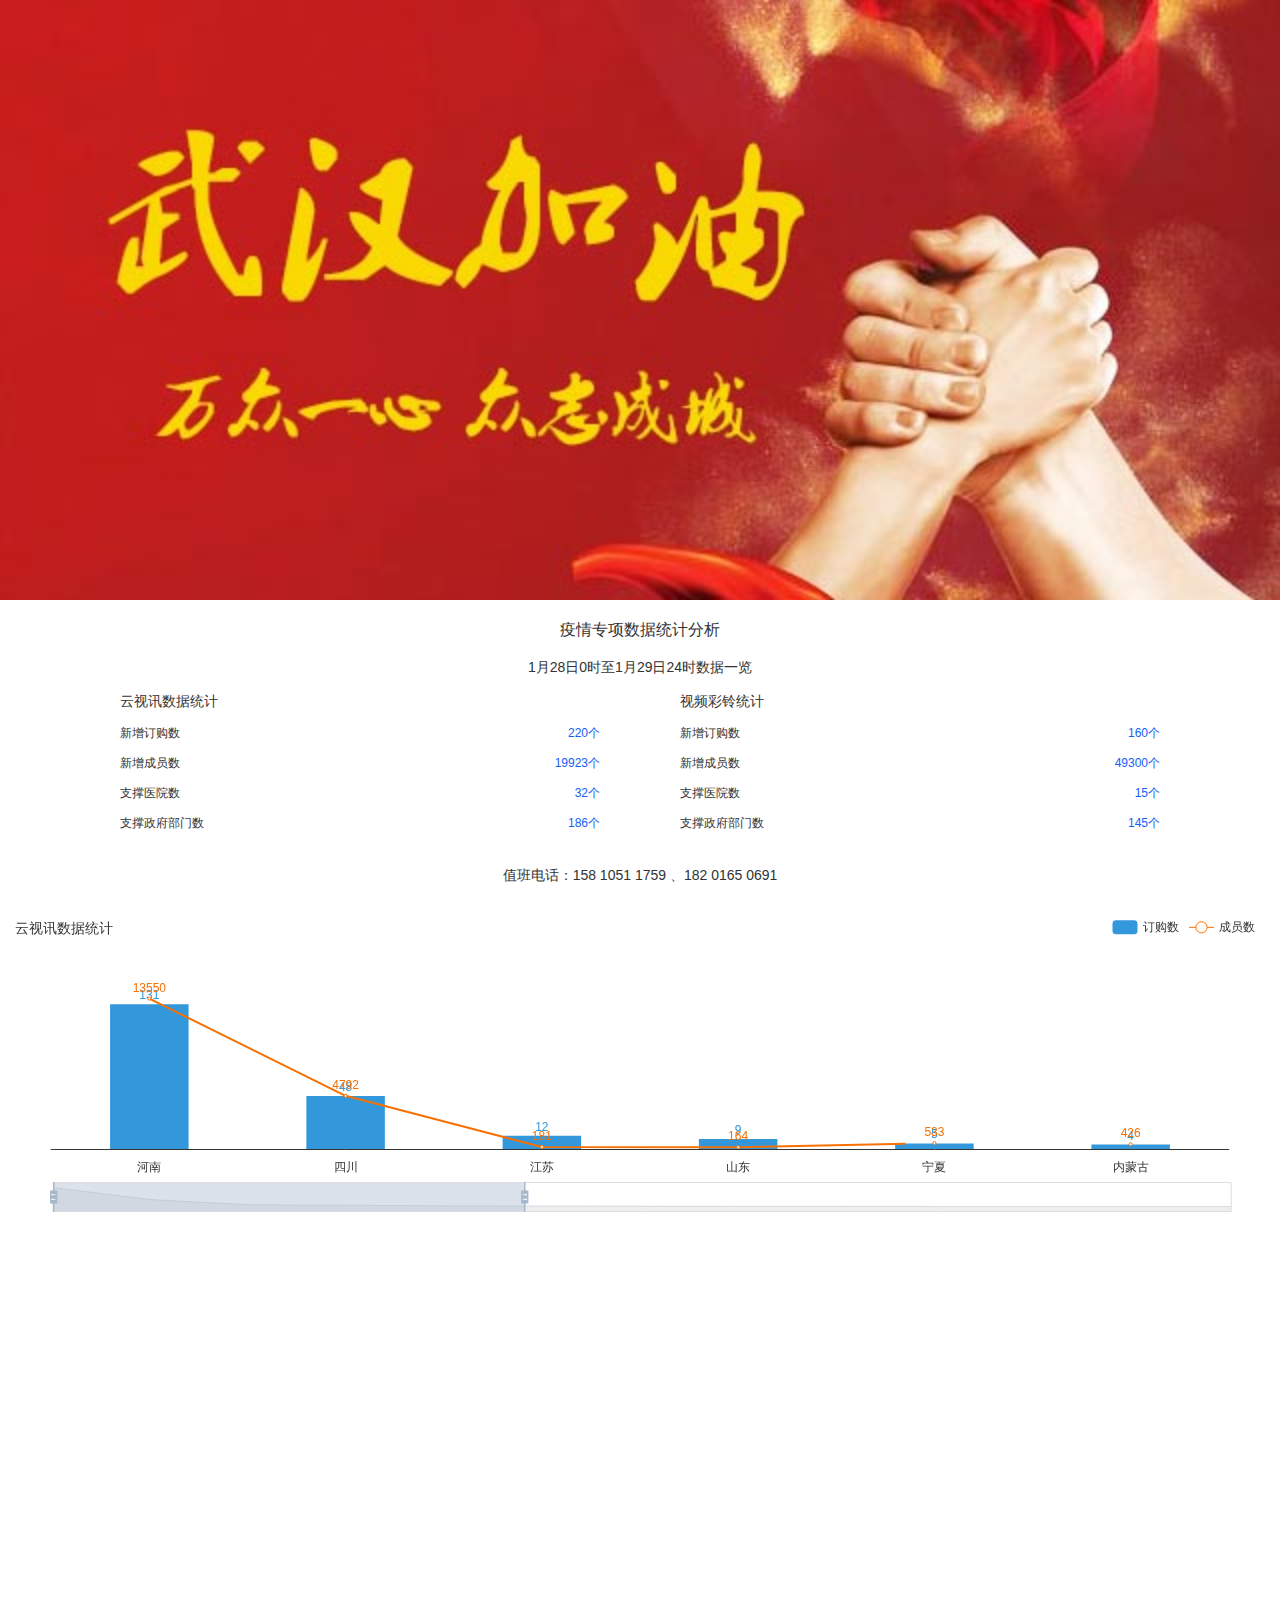
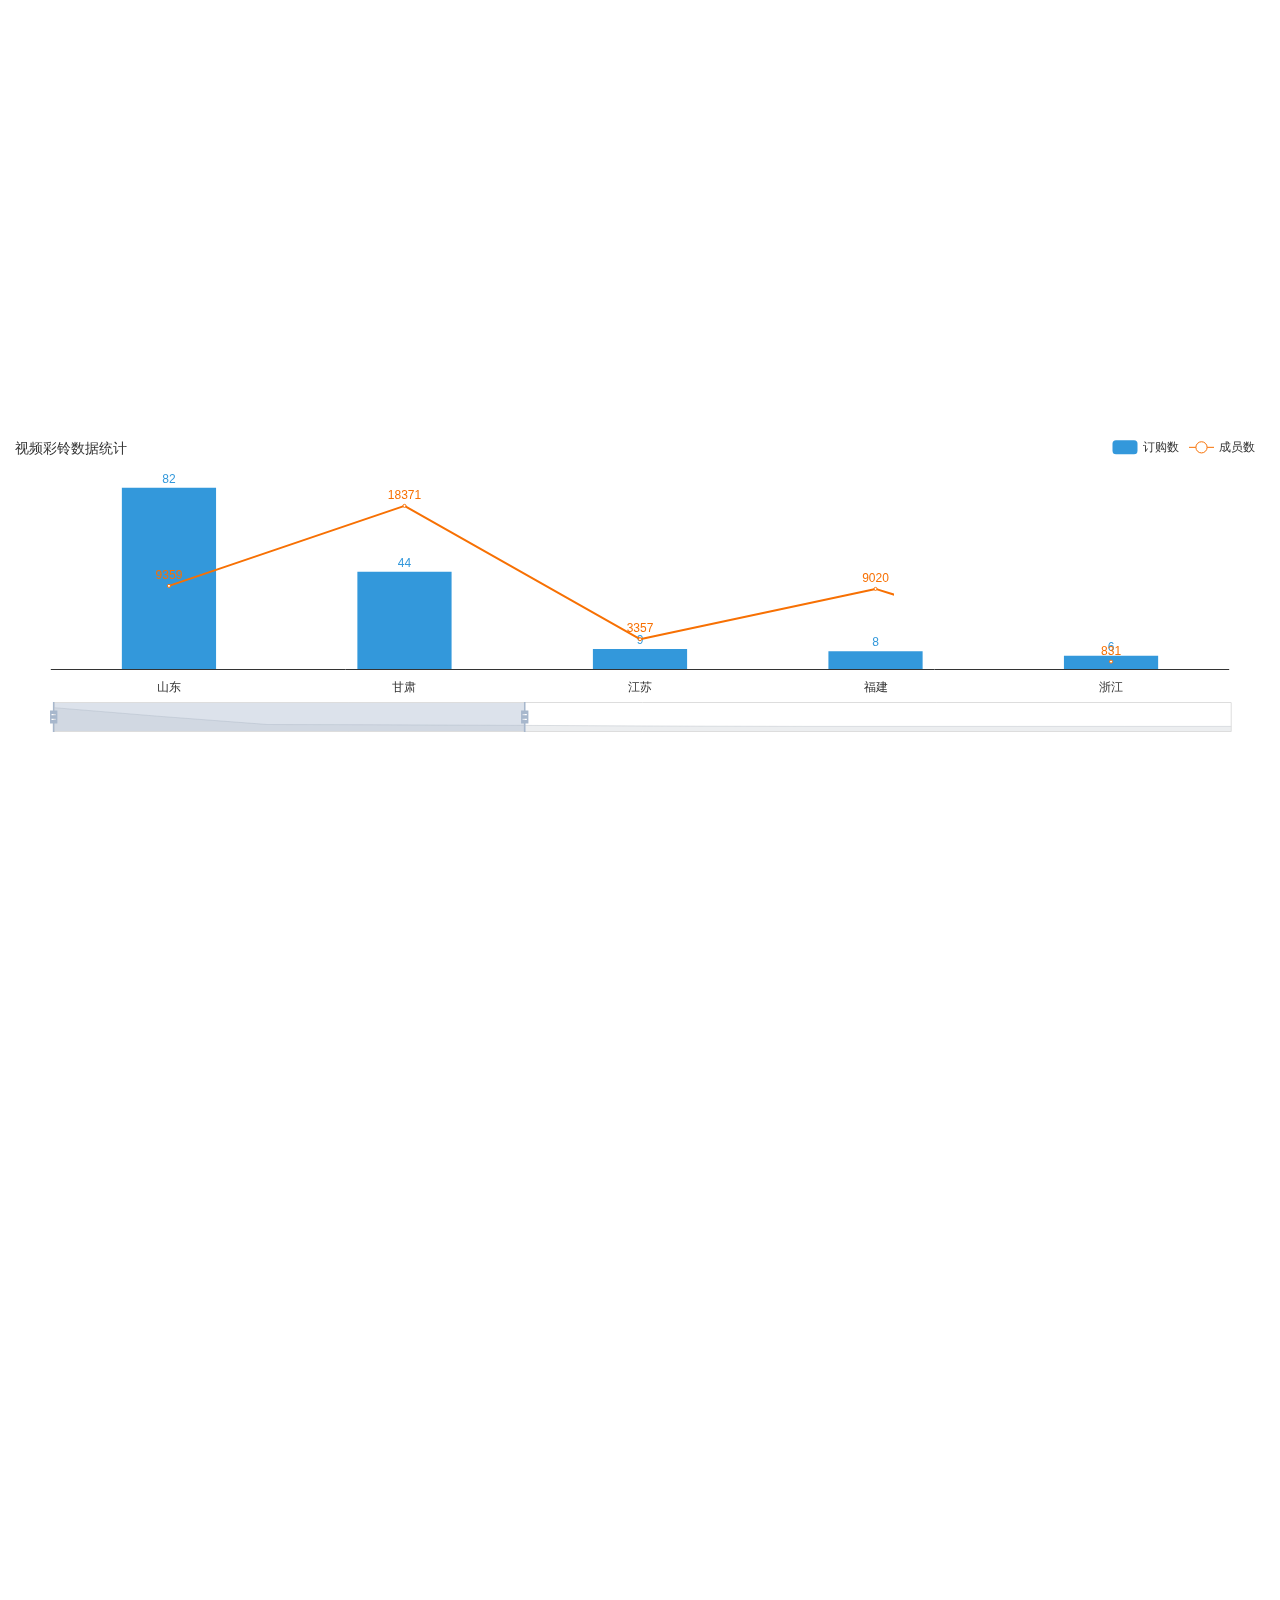
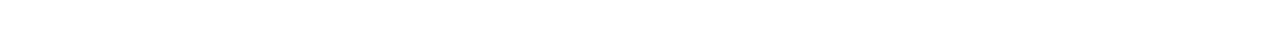
==== index.html @ cba4aa75 "first commit" ====
<!DOCTYPE html>
<html>
<head>
    <meta charset="utf-8">
    <title>疫情专项数据统计分析</title>
    <meta name="viewport" content="width=device-width, initial-scale=1,maximum-scale=1, user-scalable=no">
    <meta content="yes" name="apple-mobile-web-app-capable"/>
    <meta content="black" name="apple-mobile-web-app-status-bar-style"/>
    <meta name="apple-mobile-web-app-capable" content="yes">
    <meta name="apple-mobile-web-app-status-bar-style" content="black">
    <link rel="stylesheet" type="text/css" href="css/base.css"/>
    <link rel="stylesheet" type="text/css" href="css/earthEchars.css"/>
    <style>

        .banner {
            width: 100%;
            height: 15rem;
            background-image: url("img/banner.jpg");
            background-repeat: no-repeat;
            background-size: cover;
        }

        .title-wrap h1 {
            font-size: 16px;
            line-height: 40px;
            padding: 10px 0 0 0;
            font-weight: normal;
            text-align: center;
        }

        .title-wrap p {
            line-height: 34px;
            font-size: 14px;
            font-weight: normal;
            text-align: center;
        }

        .title-content {
            width: 100%;
            box-sizing: border-box;
            padding: 0 2rem 0;
        }

        .title-content dl {
            float: left;
            width: 50%;
            padding: 0 1rem;
            box-sizing: border-box;
        }

        .title-content dt {
            font-size: 14px;
            line-height: 34px;
        }

        .title-content dd {
            font-size: 12px;
            line-height: 30px;
        }

        .title-content dd span {
            float: right;
            color: #1660f6;
        }

        .title-content .phone {
            margin: 0.5rem 0;
            font-size: 14px;
        }


    </style>
</head>
<body>
<div class="banner"></div>
<div class="title-wrap clearflx">
    <h1>疫情专项数据统计分析</h1>
    <p>1月28日0时至1月29日24时数据一览</p>
    <div class="title-content clearflx">
        <div class="clearflx">
            <dl>
                <dt>云视讯数据统计</dt>
                <dd>新增订购数<span>220个</span></dd>
                <dd>新增成员数<span>19923个</span></dd>
                <dd>支撑医院数<span>32个</span></dd>
                <dd>支撑政府部门数<span>186个</span></dd>
            </dl>
            <dl>
                <dt>视频彩铃统计</dt>
                <dd>新增订购数<span>160个</span></dd>
                <dd>新增成员数<span>49300个</span></dd>
                <dd>支撑医院数<span>15个</span></dd>
                <dd>支撑政府部门数<span>145个</span></dd>
            </dl>
        </div>
        <p class="phone">值班电话：158 1051 1759 、182 0165 0691</p>
    </div>

</div>

<div id="yunShiXunBarAndLine" style="width: 100%;height:30rem;"></div>
<div style="margin: -2rem 0 0 0;">
    <div id="caiLingBarAndLine" style="width: 100%;height:30rem;"></div>
</div>



<div id="china" style="width: 100%;height: 350px;display: none;"></div>
<div id="bar" style="width: 100%;height: 350px;display: none;"></div>
</body>
<script src="js/lib/jquery-3.2.1.min.js"></script>
<script src="js/lib/echarts.min.js"></script>
<script src="js/lib/china.js"></script>
<script src="js/lib/vintage.js"></script>
<script>
    var yunShiXunProvince = ['河南','四川','江苏','山东','宁夏','内蒙古','新疆','重庆','陕西','北京','山西','安徽','福建' ];
    var yunShiXunOrderData=[131,48,12,9,5,4,3,2, 2,1,1,1,1];
    var yunShiXunMemberData=[13550,4792,181,164,533,426,5,5,6,78,0,1,245];
    console.log(yunShiXunProvince.length);
    console.log(yunShiXunOrderData.length);
    console.log(yunShiXunMemberData.length);
    console.log("-------------");
    yunShiXunBarAndLineChar('yunShiXunBarAndLine',yunShiXunProvince,yunShiXunOrderData,yunShiXunMemberData,0,200,0,20000);
    function yunShiXunBarAndLineChar(charId,province,dataBar,dataLine,barMin,barMax,lineMin,lineMax){
        var optionBarAndLine = {
            backgroundColor: '#FFFFFF',
            color: ['#3398DB', '#f77003'],
            title: {
                text: '云视讯数据统计',
                left: '10px',
                textStyle: {
                    color: '#333',
                    fontStyle: 'normal',
                    fontWeight: 'normal',
                    fontSize: 14
                }
            },
            tooltip: {
                trigger: 'axis',
                // axisPointer: {
                // 	type: 'cross',
                // 	crossStyle: {
                // 		color: '#999'
                // 	}
                // }
            },
            toolbox: {
                feature: {
                    dataView: {show: false, readOnly: false},
                    magicType: {show: false, type: ['line', 'bar']},
                    restore: {show: false},
                    saveAsImage: {show: false}
                }
            },
            grid: {
                left: '4%',
                right: '4%',
                top: '5%',
                bottom: '21%',
            },
            legend: {
                data: ['订购数', '成员数'],
                right: '20px',
                top: '0%',
            },
            dataZoom: [
                {
                    show: true,
                    realtime: true,
                    start: 0,
                    end: 40,
                    // maxSpan: 20,
                    zoomLock: true,  //  只能平移不能缩放
                    textStyle: {
                        lineHeight: 20,
                        fontSize: 12
                    },
                    bottom: '0',
                }, {
                    type: 'inside',
                    zoomOnMouseWheel:false,
                    moveOnMouseMove:false,
                    realtime: true,
                    start: 0,
                    end: 20,

                }
            ],
            xAxis: [
                {
                    type: 'category',
                    data: province,
                    axisLabel:{
                        show: true,
                        interval:0,
                        rotate:0,
                        textStyle: {
                            color: '#333'
                        }
                    },
                    axisPointer: {
                        type: 'none'
                    },
                    axisTick: {
                        show: false
                    }

                }
            ],
            yAxis: [
                {
                    show: false,
                    type: 'value',
                    name: '订购数',
                    min: barMin,
                    max:barMax,
                    interval: 50,
                    axisLabel: {
                        formatter: '{value} 个',
                        show: false
                    },
                    axisTick: {
                        show: false
                    },
                },
                {
                    show: false,
                    type: 'value',
                    name: '成员数',
                    min: lineMin,
                    max: lineMax,
                    interval: 5,
                    axisLabel: {
                        formatter: '{value} 个',
                        show: false
                    },
                    axisTick: {
                        show: false
                    },
                }
            ],

            series: [
                {

                    name: '订购数',
                    type: 'bar',
                    itemStyle: {
                        normal: {
                            label: {
                                show: true,
                                position: 'top',
                                textStyle: {
                                    color: '#3398DB'
                                }
                            }
                        },
                    },
                    barWidth: '40%',
                    data: dataBar
                },
                {
                    name: '成员数',
                    type: 'line',
                    yAxisIndex: 1,
                    itemStyle: {
                        normal: {
                            label: {
                                show: true,
                                position: 'top',
                                textStyle: {
                                    color: '#f77003'
                                }
                            }
                        },
                    },
                    data: dataLine
                }
            ]
        };
        var barAndLineChart = echarts.init(document.getElementById(charId));
        barAndLineChart.setOption(optionBarAndLine);
    }

    var caiLingProvince = ['山东','甘肃','江苏','福建','浙江','四川','安徽','湖北','内蒙古','江西','重庆','广西' ];
    var caiLingOrderData=[82,44,9,8,6,4,2,1,1,1,1,1];
    var caiLingMemberData=[9359,18371,3357,9020,831,652,1221,18,3,105,6364,0];
    console.log(caiLingProvince.length);
    console.log(caiLingOrderData.length);
    console.log(caiLingMemberData.length);
    console.log("-------------");
    caiLingBarAndLineChar('caiLingBarAndLine',caiLingProvince,caiLingOrderData,caiLingMemberData,0,100,0,25000);
    function caiLingBarAndLineChar(charId,province,dataBar,dataLine,barMin,barMax,lineMin,lineMax){
        var optionBarAndLine02 = {
            backgroundColor: '#FFFFFF',
            color: ['#3398DB', '#f77003'],
            title: {
                text: '视频彩铃数据统计',
                left: '10px',
                textStyle: {
                    color: '#333',
                    fontStyle: 'normal',
                    fontWeight: 'normal',
                    fontSize: 14
                }
            },
            tooltip: {
                trigger: 'axis',
                // axisPointer: {
                // 	type: 'cross',
                // 	crossStyle: {
                // 		color: '#999'
                // 	}
                // }
            },
            toolbox: {
                feature: {
                    dataView: {show: false, readOnly: false},
                    magicType: {show: false, type: ['line', 'bar']},
                    restore: {show: false},
                    saveAsImage: {show: false}
                }
            },
            grid: {
                left: '4%',
                right: '4%',
                top: '5%',
                bottom: '21%',
            },
            legend: {
                data: ['订购数', '成员数'],
                right: '20px',
                top: '0%',
            },
            dataZoom: [
                {
                    show: true,
                    realtime: true,
                    start: 0,
                    end: 40,
                    // maxSpan: 20,
                    zoomLock: true,  //  只能平移不能缩放
                    textStyle: {
                        lineHeight: 20,
                        fontSize: 12
                    },
                    bottom: '0',
                }, {
                    type: 'inside',
                    zoomOnMouseWheel:false,
                    moveOnMouseMove:false,
                    realtime: true,
                    start: 0,
                    end: 20,

                }
            ],
            xAxis: [
                {
                    type: 'category',
                    data: province,
                    axisLabel:{
                        show: true,
                        interval:0,
                        rotate:0,
                        textStyle: {
                            color: '#333'
                        }
                    },
                    axisPointer: {
                        type: 'none'
                    },
                    axisTick: {
                        show: false
                    }

                }
            ],
            yAxis: [
                {
                    show: false,
                    type: 'value',
                    name: '订购数',
                    min: barMin,
                    max:barMax,
                    interval: 50,
                    axisLabel: {
                        formatter: '{value} 个',
                        show: false
                    },
                    axisTick: {
                        show: false
                    },
                },
                {
                    show: false,
                    type: 'value',
                    name: '成员数',
                    min: lineMin,
                    max: lineMax,
                    interval: 5,
                    axisLabel: {
                        formatter: '{value} 个',
                        show: false
                    },
                    axisTick: {
                        show: false
                    },
                }
            ],

            series: [
                {

                    name: '订购数',
                    type: 'bar',
                    itemStyle: {
                        normal: {
                            label: {
                                show: true,
                                position: 'top',
                                textStyle: {
                                    color: '#3398DB'
                                }
                            }
                        },
                    },
                    barWidth: '40%',
                    data: dataBar
                },
                {
                    name: '成员数',
                    type: 'line',
                    yAxisIndex: 1,
                    itemStyle: {
                        normal: {
                            label: {
                                show: true,
                                position: 'top',
                                textStyle: {
                                    color: '#f77003'
                                }
                            }
                        },
                    },
                    data: dataLine
                }
            ]
        };
        var barAndLineChart = echarts.init(document.getElementById(charId));
        barAndLineChart.setOption(optionBarAndLine02);
    }


</script>
<script>
    function randomData() {
        return Math.round(Math.random() * 500);
    }

    var mydata = [
        {name: '北京', value: randomData()}, {name: '天津', value: randomData()},
        {name: '上海', value: randomData()}, {name: '重庆', value: randomData()},
        {name: '河北', value: randomData()}, {name: '河南', value: randomData()},
        {name: '云南', value: randomData()}, {name: '辽宁', value: randomData()},
        {name: '黑龙江', value: randomData()}, {name: '湖南', value: randomData()},
        {name: '安徽', value: randomData()}, {name: '山东', value: randomData()},
        {name: '新疆', value: randomData()}, {name: '江苏', value: randomData()},
        {name: '浙江', value: randomData()}, {name: '江西', value: randomData()},
        {name: '湖北', value: randomData()}, {name: '广西', value: randomData()},
        {name: '甘肃', value: randomData()}, {name: '山西', value: randomData()},
        {name: '内蒙古', value: randomData()}, {name: '陕西', value: randomData()},
        {name: '吉林', value: randomData()}, {name: '福建', value: randomData()},
        {name: '贵州', value: randomData()}, {name: '广东', value: randomData()},
        {name: '青海', value: randomData()}, {name: '西藏', value: randomData()},
        {name: '四川', value: randomData()}, {name: '宁夏', value: randomData()},
        {name: '海南', value: randomData()}, {name: '台湾', value: randomData()},
        {name: '香港', value: randomData()}, {name: '澳门', value: randomData()}
    ];

    var optionMap = {
        backgroundColor: '#FFFFFF',
        title: {
            text: '全国地图大数据',
            subtext: '',
            x: 'center'
        },
        tooltip: {
            trigger: 'item'
        },

        //左侧小导航图标
        visualMap: {
            show: true,
            x: 'left',
            y: 'center',
            splitList: [
                {start: 500, end: 600}, {start: 400, end: 500},
                {start: 300, end: 400}, {start: 200, end: 300},
                {start: 100, end: 200}, {start: 0, end: 100},
            ],
            color: ['#5475f5', '#9feaa5', '#85daef', '#74e2ca', '#e6ac53', '#9fb5ea']
        },

        //配置属性
        series: [{
            name: '数据',
            type: 'map',
            mapType: 'china',
            roam: true,
            label: {
                normal: {
                    show: true  //省份名称
                },
                emphasis: {
                    show: false
                }
            },
            data: mydata  //数据
        }]
    };
    var chart = echarts.init(document.getElementById('china'));
    chart.setOption(optionMap);


    var optionBar = {
        color: ['#3398DB'],
        tooltip: {
            trigger: 'axis',
            axisPointer: {            // 坐标轴指示器，坐标轴触发有效
                type: 'shadow'        // 默认为直线，可选为：'line' | 'shadow'
            }
        },
        grid: {
            left: '3%',
            right: '4%',
            bottom: '3%',
            containLabel: true
        },
        xAxis: [
            {
                type: 'category',
                data: ['Mon', 'Tue', 'Wed', 'Thu', 'Fri', 'Sat', 'Sun'],
                axisTick: {
                    alignWithLabel: true
                }
            }
        ],
        yAxis: [
            {
                type: 'value'
            }
        ],
        series: [
            {
                name: '直接访问',
                type: 'bar',
                barWidth: '60%',
                data: [10, 52, 200, 334, 390, 330, 220]
            }
        ]
    };
    var barChart = echarts.init(document.getElementById('bar'));
    barChart.setOption(optionBar);
</script>



<script>
    (function (doc, win) {
        var docEl = doc.documentElement,
            resizeEvt = 'orientationchange' in window ? 'orientationchange' : 'resize',
            recalc = function () {
                var clientWidth = docEl.clientWidth;
                if (!clientWidth) return;
                docEl.style.fontSize = 10 * (clientWidth / 320) + 'px';
            };

        if (!doc.addEventListener) return;
        win.addEventListener(resizeEvt, recalc, false);
        doc.addEventListener('DOMContentLoaded', recalc, false);
        recalc();
    })(document, window);
</script>
</html>
---- css/base.css ----
@charset "gb2312";
/*
 * 
 */
html,body,div,span,applet,object,iframe,h1,h2,h3,h4,h5,h6,p,blockquote,pre,a,abbr,acronym,address,big,cite,code,del,
dfn,em,img,ins,kbd,q,s,samp,small,strike,strong,sub,sup,tt,var,b,u,i,center,dl,dt,dd,ol,ul,li,fieldset,form,label,
legend,table,caption,tbody,tfoot,thead,tr,th,td,article,aside,canvas,details,embed,figure,figcaption,footer,header,
hgroup,menu,nav,output,ruby,section,summary,time,mark,audio,video,input { margin: 0; padding: 0; }
html{ font-size: 62.5%;}
body {  min-width: 320px; min-height: 0 !important; margin:0 auto; font: 1.3rem/150% 'Microsoft YaHei',Helvetica,Tahoma,sans-serif; color: #333; }
ol,ul,li { list-style: none outside none;}
h1,h2,h3,h4,h5,h6{ font-size: 1.8rem; font-weight: normal;}
img { display: block; border: 0 none; max-width: 100%; }
input,select { font: 14px/150% 'Microsoft YaHei',Helvetica,Tahoma,sans-serif; }
a { text-decoration: none; color: #333;}
input,textarea { outline: 0; resize: none;}
.viewport { min-width: 320px; margin: 0 auto;} 
.w { width: 100%; margin: 0 auto; overflow: hidden;}
.fl { float: left;}
.fr { float: right;}
.clear { clear: both; line-height: 0; height: 0; font-size: 0;}
*{ padding: 0; margin: 0;-webkit-tap-highlight-color:rgba(0,0,0,0);-webkit-tap-highlight-color:rgba(0,0,0,0)}
.clearflx:after{ content: ""; display: block; height: 0; clear: both; visibility: hidden; }
---- css/earthEchars.css ----

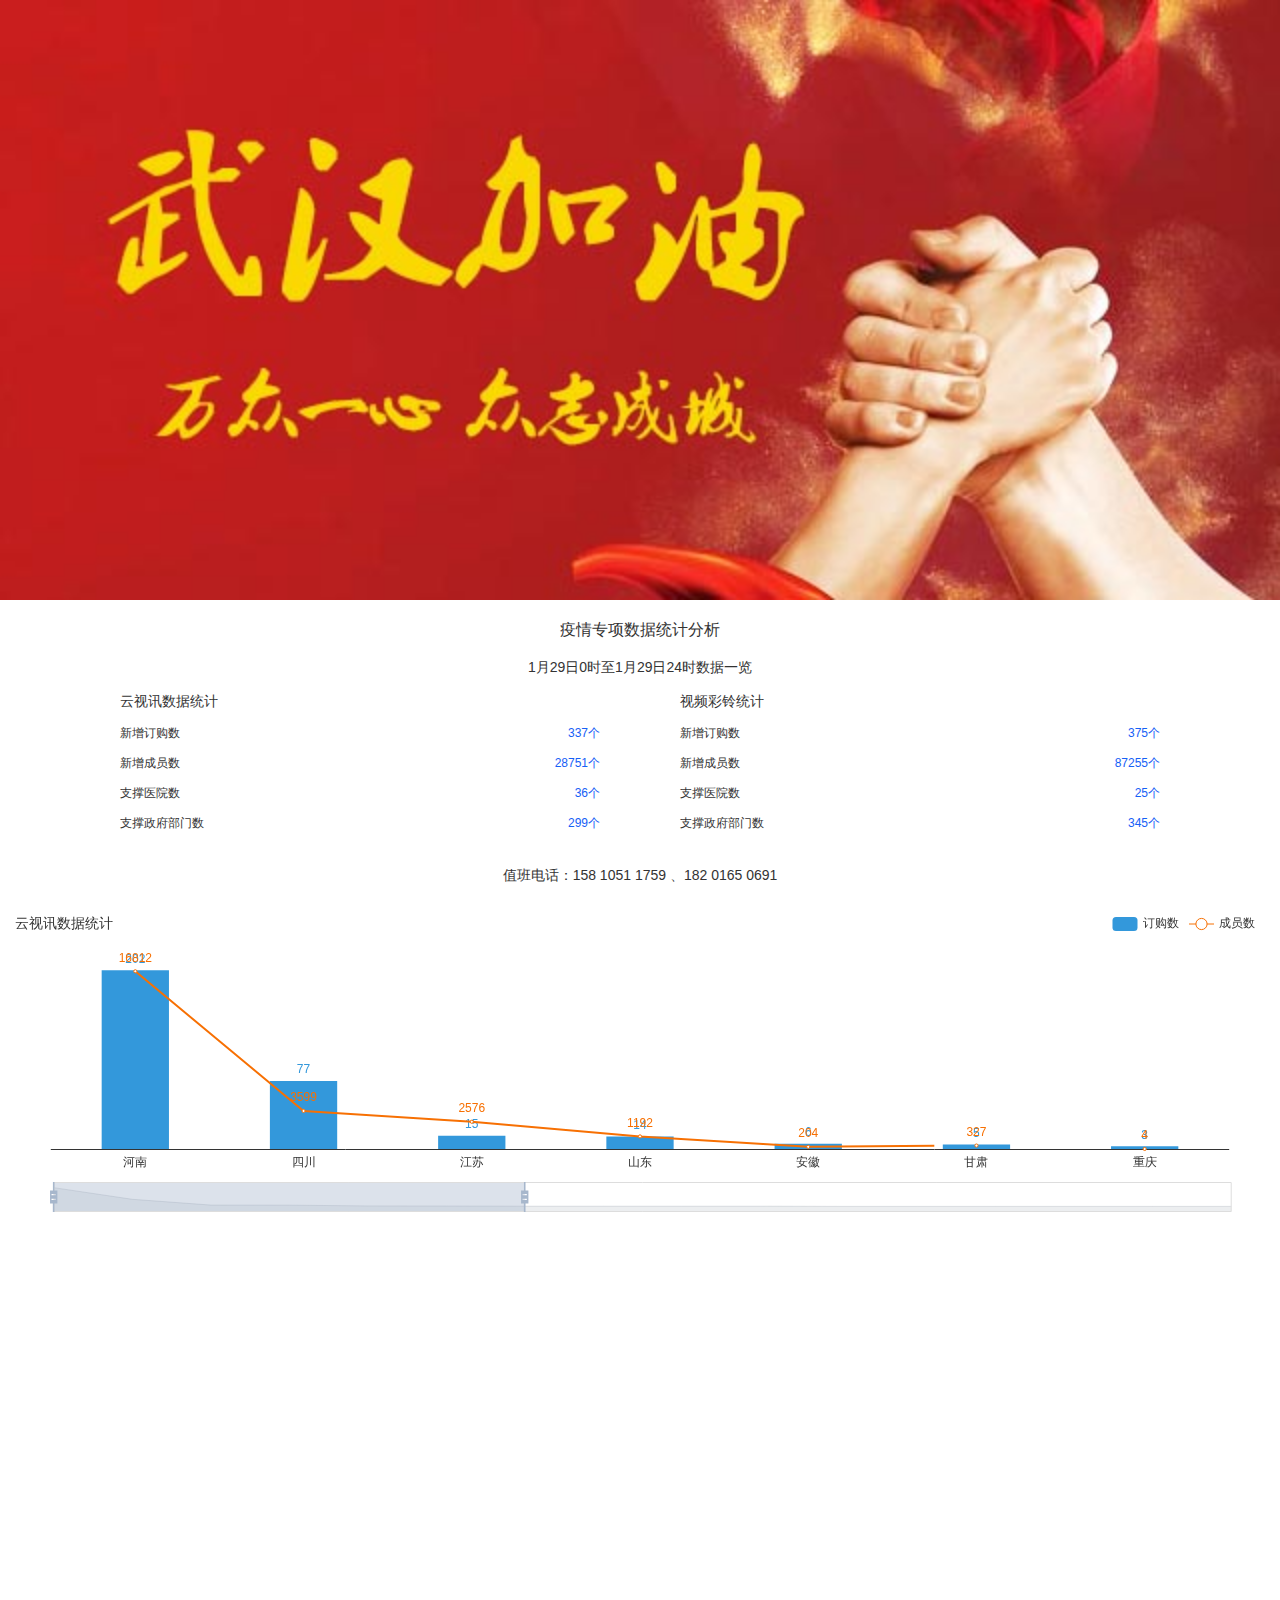
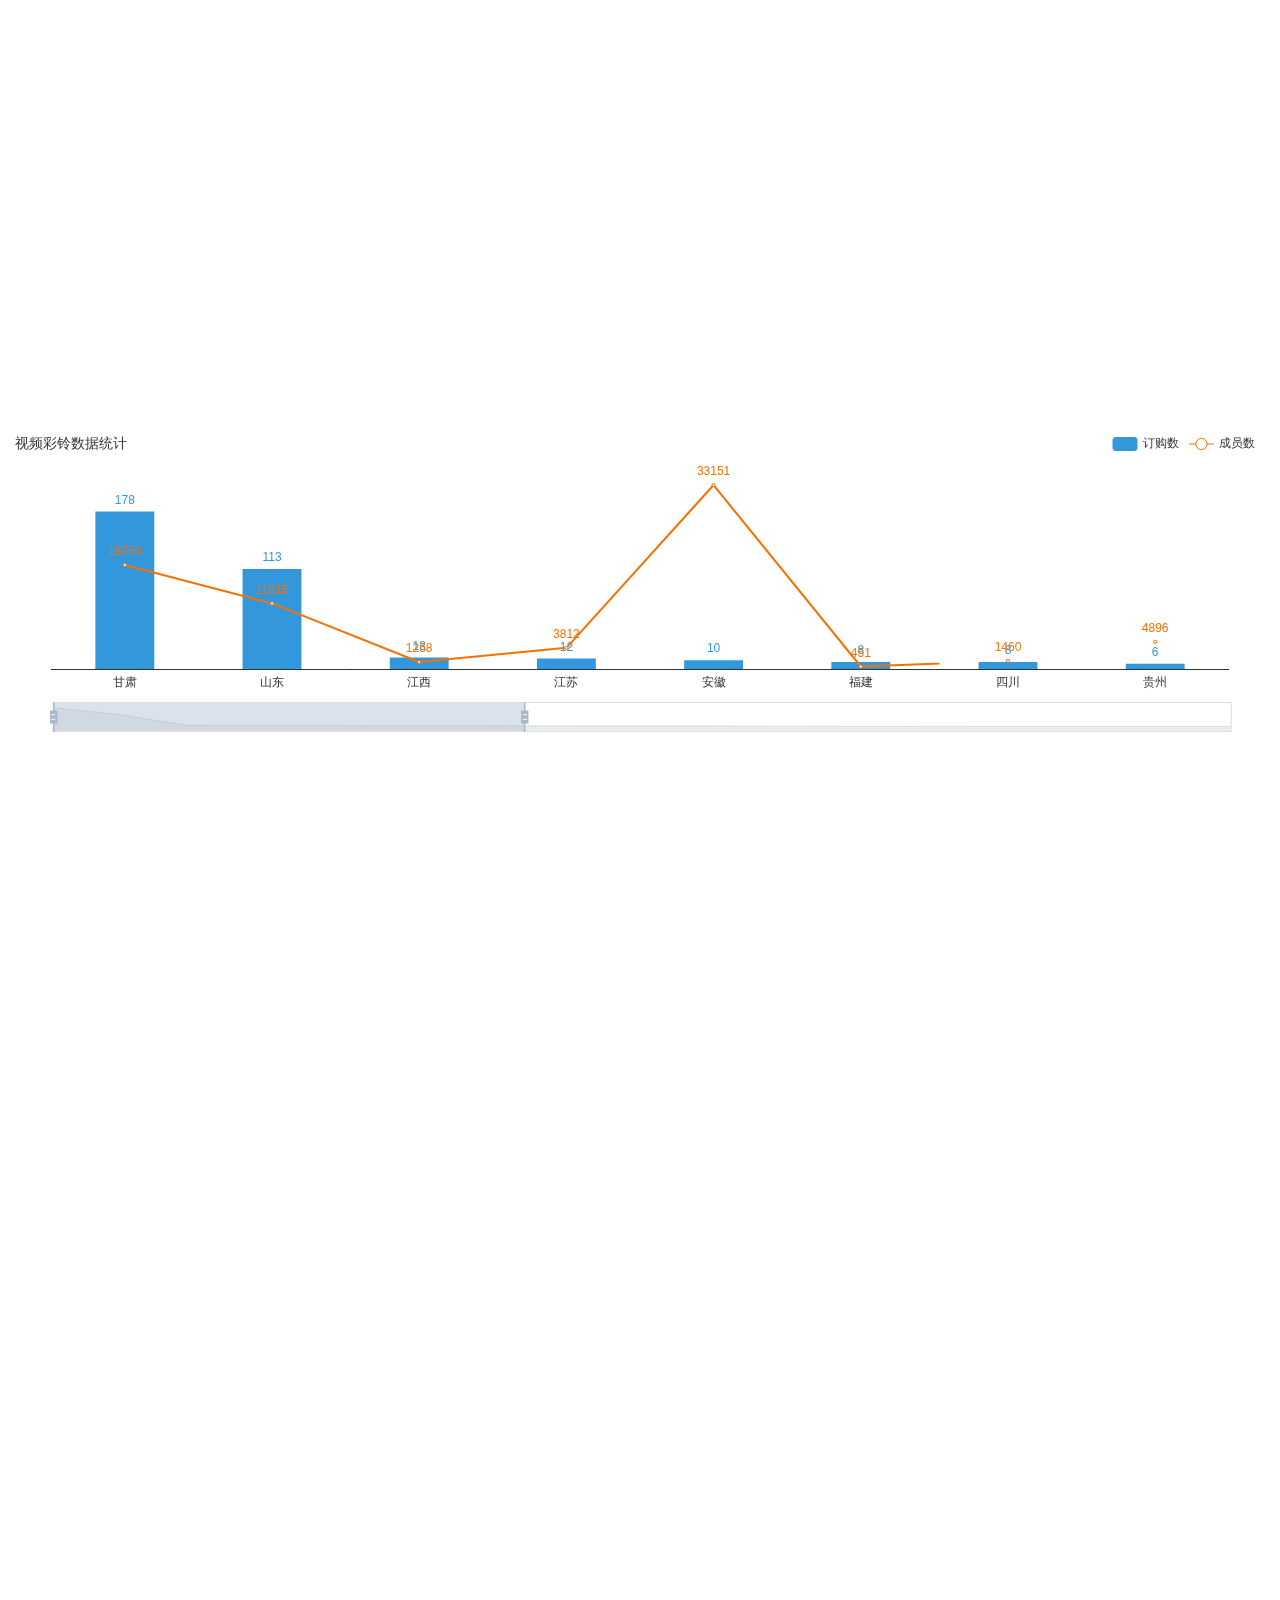
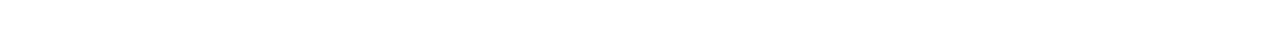
==== commit 98a38fb0: "新增地图功能" ====
--- a/index.html
+++ b/index.html
@@ -75,27 +75,26 @@
 <div class="banner"></div>
 <div class="title-wrap clearflx">
     <h1>疫情专项数据统计分析</h1>
-    <p>1月28日0时至1月29日24时数据一览</p>
+    <p>1月29日0时至1月29日24时数据一览</p>
     <div class="title-content clearflx">
         <div class="clearflx">
             <dl>
                 <dt>云视讯数据统计</dt>
-                <dd>新增订购数<span>220个</span></dd>
-                <dd>新增成员数<span>19923个</span></dd>
-                <dd>支撑医院数<span>32个</span></dd>
-                <dd>支撑政府部门数<span>186个</span></dd>
+                <dd>新增订购数<span>337个</span></dd>
+                <dd>新增成员数<span>28751个</span></dd>
+                <dd>支撑医院数<span>36个</span></dd>
+                <dd>支撑政府部门数<span>299个</span></dd>
             </dl>
             <dl>
                 <dt>视频彩铃统计</dt>
-                <dd>新增订购数<span>160个</span></dd>
-                <dd>新增成员数<span>49300个</span></dd>
-                <dd>支撑医院数<span>15个</span></dd>
-                <dd>支撑政府部门数<span>145个</span></dd>
+                <dd>新增订购数<span>375个</span></dd>
+                <dd>新增成员数<span>87255个</span></dd>
+                <dd>支撑医院数<span>25个</span></dd>
+                <dd>支撑政府部门数<span>345个</span></dd>
             </dl>
         </div>
         <p class="phone">值班电话：158 1051 1759 、182 0165 0691</p>
     </div>
-
 </div>
 
 <div id="yunShiXunBarAndLine" style="width: 100%;height:30rem;"></div>
@@ -113,14 +112,16 @@
 <script src="js/lib/china.js"></script>
 <script src="js/lib/vintage.js"></script>
 <script>
-    var yunShiXunProvince = ['河南','四川','江苏','山东','宁夏','内蒙古','新疆','重庆','陕西','北京','山西','安徽','福建' ];
-    var yunShiXunOrderData=[131,48,12,9,5,4,3,2, 2,1,1,1,1];
-    var yunShiXunMemberData=[13550,4792,181,164,533,426,5,5,6,78,0,1,245];
+
+
+    var yunShiXunProvince = ['河南','四川','江苏','山东','安徽','甘肃','重庆','福建','河北','内蒙古','云南','山西','江西','湖北','广西','吉林'];
+    var yunShiXunOrderData=[202,77,15,14,6,5,3,3,3,3,1,1,1,1,1,1];
+    var yunShiXunMemberData=[16812,3599,2576,1192,204,327,4,0,0,787,12,2,47,209,2980,0];
     console.log(yunShiXunProvince.length);
     console.log(yunShiXunOrderData.length);
     console.log(yunShiXunMemberData.length);
     console.log("-------------");
-    yunShiXunBarAndLineChar('yunShiXunBarAndLine',yunShiXunProvince,yunShiXunOrderData,yunShiXunMemberData,0,200,0,20000);
+    yunShiXunBarAndLineChar('yunShiXunBarAndLine',yunShiXunProvince,yunShiXunOrderData,yunShiXunMemberData,0,250,0,21000);
     function yunShiXunBarAndLineChar(charId,province,dataBar,dataLine,barMin,barMax,lineMin,lineMax){
         var optionBarAndLine = {
             backgroundColor: '#FFFFFF',
@@ -282,14 +283,16 @@
         barAndLineChart.setOption(optionBarAndLine);
     }
 
-    var caiLingProvince = ['山东','甘肃','江苏','福建','浙江','四川','安徽','湖北','内蒙古','江西','重庆','广西' ];
-    var caiLingOrderData=[82,44,9,8,6,4,2,1,1,1,1,1];
-    var caiLingMemberData=[9359,18371,3357,9020,831,652,1221,18,3,105,6364,0];
+
+    var caiLingProvince = ['甘肃','山东','江西','江苏','安徽','福建','四川','贵州','内蒙古','广东','浙江','陕西','广西' ,'河北' ,'北京' ,'天津' ,'黑龙江' ,'湖南' ,'湖北' ];
+    var caiLingOrderData=[178,113,13,12,10,8,8,6,5,5,5,3,2,2,1,1,1,1,1];
+    var caiLingMemberData=[18750,11815,1258,3812,33151,451,1460,4896,4318,1281,5488,15,19,7,20,167,26,317,4];
+
     console.log(caiLingProvince.length);
     console.log(caiLingOrderData.length);
     console.log(caiLingMemberData.length);
     console.log("-------------");
-    caiLingBarAndLineChar('caiLingBarAndLine',caiLingProvince,caiLingOrderData,caiLingMemberData,0,100,0,25000);
+    caiLingBarAndLineChar('caiLingBarAndLine',caiLingProvince,caiLingOrderData,caiLingMemberData,0,250,0,40000);
     function caiLingBarAndLineChar(charId,province,dataBar,dataLine,barMin,barMax,lineMin,lineMax){
         var optionBarAndLine02 = {
             backgroundColor: '#FFFFFF',
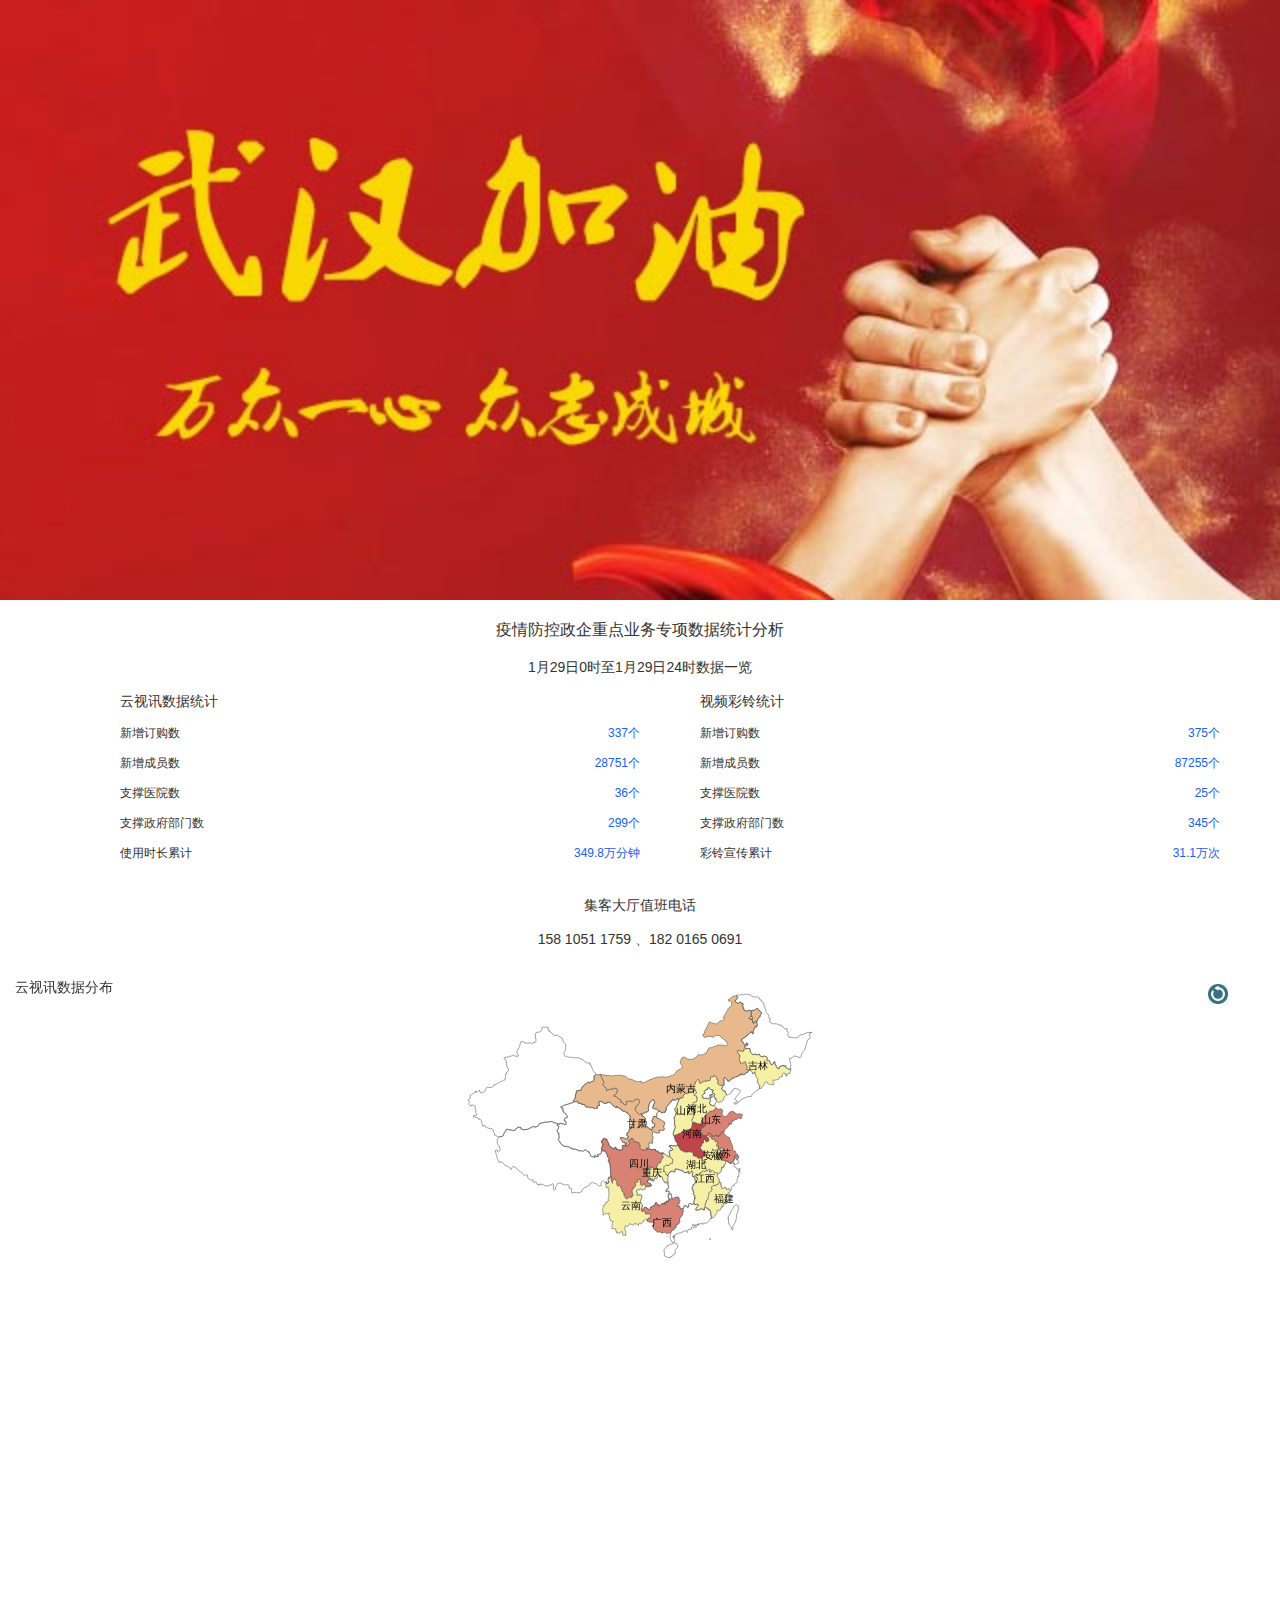
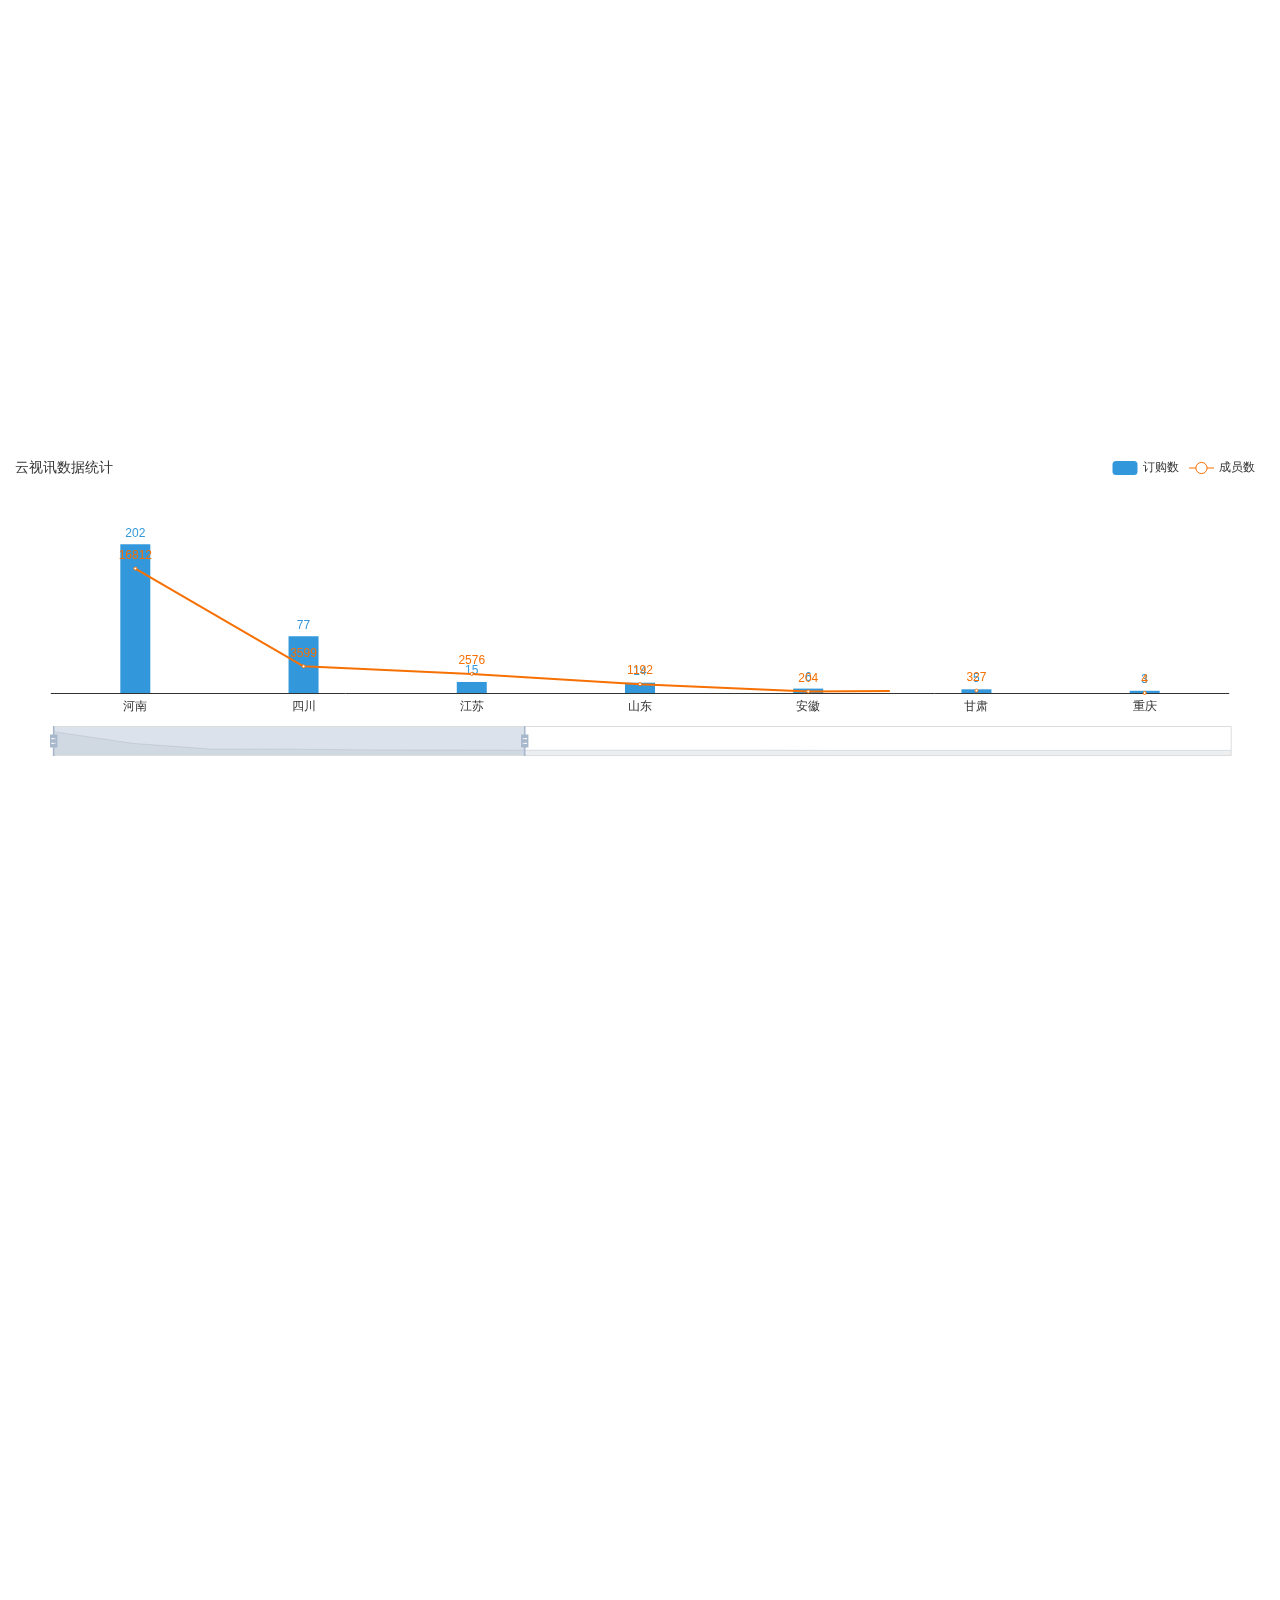
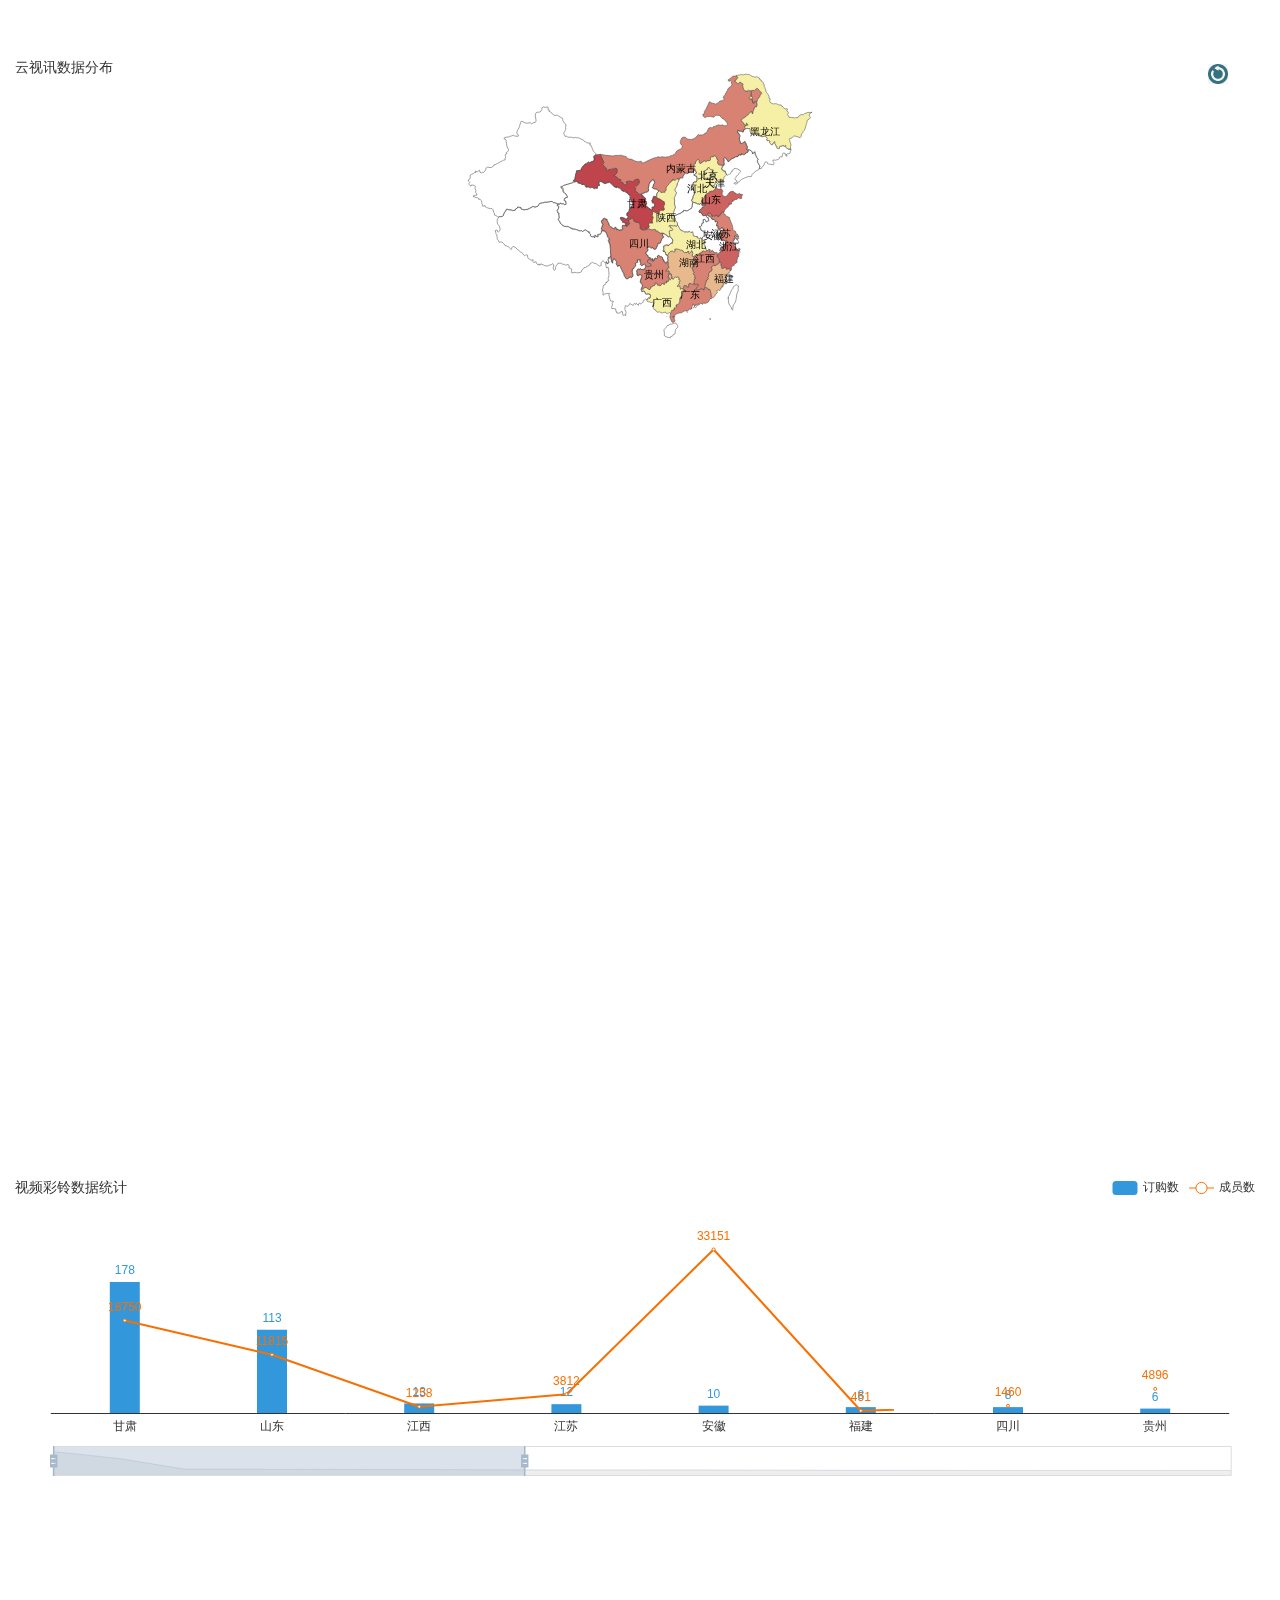
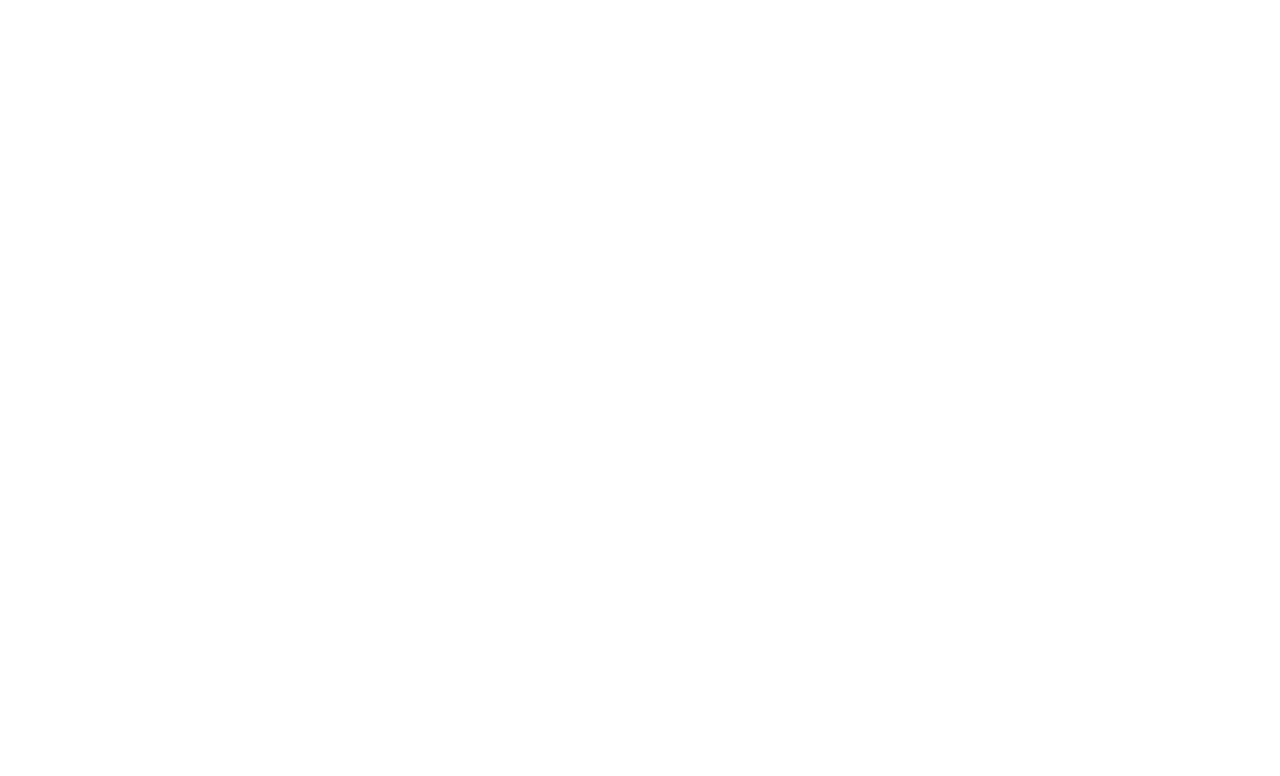
==== commit 66a4953a: "修改title" ====
--- a/index.html
+++ b/index.html
@@ -38,13 +38,13 @@
         .title-content {
             width: 100%;
             box-sizing: border-box;
-            padding: 0 2rem 0;
+            padding: 0 1.5rem 0;
         }
 
         .title-content dl {
             float: left;
             width: 50%;
-            padding: 0 1rem;
+            padding: 0 0 0 1.5rem;
             box-sizing: border-box;
         }
 
@@ -67,14 +67,26 @@
             margin: 0.5rem 0;
             font-size: 14px;
         }
-
+         i.reset{
+             display: block;
+             float: right;
+             width: 20px;
+             height: 20px;
+             background-image: url("img/reset.jpg");
+             background-repeat: no-repeat;
+             background-size: cover;
+             position: absolute;
+             right: 1.3rem;
+             top: 0.2rem;
+             z-index: 99999;
+         }
 
     </style>
 </head>
 <body>
 <div class="banner"></div>
 <div class="title-wrap clearflx">
-    <h1>疫情专项数据统计分析</h1>
+    <h1>疫情防控政企重点业务专项数据统计分析</h1>
     <p>1月29日0时至1月29日24时数据一览</p>
     <div class="title-content clearflx">
         <div class="clearflx">
@@ -84,6 +96,9 @@
                 <dd>新增成员数<span>28751个</span></dd>
                 <dd>支撑医院数<span>36个</span></dd>
                 <dd>支撑政府部门数<span>299个</span></dd>
+                <dd>使用时长累计<span>349.8万分钟</span></dd>
+<!--                <dd>日订单成功率<span>0</span></dd>-->
+<!--                <dd>除正常校验报错外的订单成功率<span>0</span></dd>-->
             </dl>
             <dl>
                 <dt>视频彩铃统计</dt>
@@ -91,29 +106,148 @@
                 <dd>新增成员数<span>87255个</span></dd>
                 <dd>支撑医院数<span>25个</span></dd>
                 <dd>支撑政府部门数<span>345个</span></dd>
+                <dd>彩铃宣传累计<span>31.1万次</span></dd>
+<!--                <dd>日订单成功率<span>0</span></dd>-->
+<!--                <dd>除正常校验报错外的订单成功率<span>0</span></dd>-->
             </dl>
         </div>
-        <p class="phone">值班电话：158 1051 1759 、182 0165 0691</p>
+        <p class="phone">集客大厅值班电话<span style="display: block">158 1051 1759 、182 0165 0691</span></p>
     </div>
 </div>
-
-<div id="yunShiXunBarAndLine" style="width: 100%;height:30rem;"></div>
+<div style="position: relative;z-index: 1">
+    <i class="reset" id="yunShiXunReset"></i>
+    <div id="yunShiXunChina" style="width: 100%;height: 30rem;"></div>
+</div>
+<div style="margin: -3rem 0 0 0;">
+  <div id="yunShiXunBarAndLine" style="width: 100%;height:30rem;"></div>
+</div>
+<div style="position: relative;z-index: 1">
+    <i class="reset" id="caiLingReset"></i>
+    <div id="caiLingChina" style="width: 100%;height: 30rem;"></div>
+</div>
 <div style="margin: -2rem 0 0 0;">
     <div id="caiLingBarAndLine" style="width: 100%;height:30rem;"></div>
 </div>
-
-
-
-<div id="china" style="width: 100%;height: 350px;display: none;"></div>
 <div id="bar" style="width: 100%;height: 350px;display: none;"></div>
 </body>
 <script src="js/lib/jquery-3.2.1.min.js"></script>
+<!--<script src="js/lib/jQuery-Mobile1.4.5.js"></script>-->
 <script src="js/lib/echarts.min.js"></script>
 <script src="js/lib/china.js"></script>
 <script src="js/lib/vintage.js"></script>
 <script>
 
-
+    var yunShiXunMapData = [
+        {name: '北京', value: 0}, {name: '天津', value: 0},
+        {name: '上海', value: 0}, {name: '重庆', value: 7},
+        {name: '河北', value: 3}, {name: '河南', value: 17014},
+        {name: '云南', value: 13}, {name: '辽宁', value: 0},
+        {name: '黑龙江', value: 0}, {name: '湖南', value: 0},
+        {name: '安徽', value: 210}, {name: '山东', value: 1206},
+        {name: '新疆', value: 0}, {name: '江苏', value: 2591},
+        {name: '浙江', value: 0}, {name: '江西', value: 48},
+        {name: '湖北', value: 210}, {name: '广西', value: 2981},
+        {name: '甘肃', value: 332}, {name: '山西', value: 3},
+        {name: '内蒙古', value: 790}, {name: '陕西', value: 0},
+        {name: '吉林', value: 1}, {name: '福建', value: 3},
+        {name: '贵州', value: 0}, {name: '广东', value: 0},
+        {name: '青海', value: 0}, {name: '西藏', value: 0},
+        {name: '四川', value: 3676}, {name: '宁夏', value: 0},
+        {name: '海南', value: 0}, {name: '台湾', value: 0},
+        {name: '香港', value: 0}, {name: '澳门', value: 0},
+        {name: '南海诸岛', value: 0, itemStyle:{normal:{opacity:0,label:{show:false}}} }
+    ];
+    function yunShiXunMapChar(mapDate){
+        var optionMap = {
+            backgroundColor: '#FFFFFF',
+            title: {
+                text: '云视讯数据分布',
+                left: '10px',
+                textStyle: {
+                    color: '#333',
+                    fontStyle: 'normal',
+                    fontWeight: 'normal',
+                    fontSize: 14
+                }
+            },
+            tooltip: {
+                trigger: 'item',
+                formatter:function(params){
+                    var htmlStr = '<div>'+ params.name +'<br/>'+'总量：'+ params.value +'<br/>';   //获取横坐标的值
+                    return htmlStr;
+                }
+            },
+            //左侧小导航图标
+            visualMap: {
+                show: false,
+                // x: 'left',
+                // y: 'top',
+                splitList: [
+                    {start: 15000, end: 25000},
+                    {start: 5000, end: 15000},
+                    {start: 1000, end: 5000},
+                    {start: 300, end: 1000},
+                    {start: 1, end: 300},
+                ],
+                // min: 0,
+                // max: 1000,
+                // left: '20px',
+                // top: 'bottom',
+                // text: ['高','低'],           // 文本，默认为数值文本
+                // calculable: true
+
+            },
+            //配置属性
+            series: [{
+                name: '总量',
+                type: 'map',
+                mapType: 'china',
+                showLegendSymbol: false,   // 隐藏指示点
+                roam: false,
+                zoom: 1.1,
+                label: {
+                    position: 'left',
+                    normal: {
+                        show: true, //省份名称
+                        textStyle: {
+                            fontSize: 10
+                        },
+                        formatter:function (num) {
+                            if(num.value>0){
+                                return num.name;
+                            }else {
+                                return '';
+                            }
+                        }
+                    },
+                    emphasis: {
+                        show: false
+                    }
+                },
+                data: mapDate  //数据
+            }]
+        };
+        var charMap = echarts.init(document.getElementById('yunShiXunChina'), 'vintage');
+        charMap.on('click', function(params){
+            let index=null
+            yunShiXunProvince.forEach((name,i)=>{
+                if(name==params.name){
+                    index=i
+                }
+            });
+            if(index!=null){
+                console.log(index);
+                var barMax=setMaxData(yunShiXunOrderData[index]);
+                var lineMax=setMaxData(yunShiXunMemberData[index]);
+                console.log(barMax);
+                console.log(lineMax);
+                yunShiXunBarAndLineChar('yunShiXunBarAndLine', [params.name], [yunShiXunOrderData[index]], [yunShiXunMemberData[index]], 0,barMax, 0,lineMax );
+            }else{
+                yunShiXunBarAndLineChar('yunShiXunBarAndLine', [params.name], [], [], 0, 100, 0, 100);
+            }
+        });
+        charMap.setOption(optionMap);
+    }
     var yunShiXunProvince = ['河南','四川','江苏','山东','安徽','甘肃','重庆','福建','河北','内蒙古','云南','山西','江西','湖北','广西','吉林'];
     var yunShiXunOrderData=[202,77,15,14,6,5,3,3,3,3,1,1,1,1,1,1];
     var yunShiXunMemberData=[16812,3599,2576,1192,204,327,4,0,0,787,12,2,47,209,2980,0];
@@ -121,8 +255,7 @@
     console.log(yunShiXunOrderData.length);
     console.log(yunShiXunMemberData.length);
     console.log("-------------");
-    yunShiXunBarAndLineChar('yunShiXunBarAndLine',yunShiXunProvince,yunShiXunOrderData,yunShiXunMemberData,0,250,0,21000);
-    function yunShiXunBarAndLineChar(charId,province,dataBar,dataLine,barMin,barMax,lineMin,lineMax){
+    function yunShiXunBarAndLineChar(charId, province, dataBar, dataLine, barMin, barMax, lineMin, lineMax) {
         var optionBarAndLine = {
             backgroundColor: '#FFFFFF',
             color: ['#3398DB', '#f77003'],
@@ -179,8 +312,8 @@
                     bottom: '0',
                 }, {
                     type: 'inside',
-                    zoomOnMouseWheel:false,
-                    moveOnMouseMove:false,
+                    zoomOnMouseWheel: false,
+                    moveOnMouseMove: false,
                     realtime: true,
                     start: 0,
                     end: 20,
@@ -191,10 +324,10 @@
                 {
                     type: 'category',
                     data: province,
-                    axisLabel:{
+                    axisLabel: {
                         show: true,
-                        interval:0,
-                        rotate:0,
+                        interval: 0,
+                        rotate: 0,
                         textStyle: {
                             color: '#333'
                         }
@@ -214,7 +347,7 @@
                     type: 'value',
                     name: '订购数',
                     min: barMin,
-                    max:barMax,
+                    max: barMax,
                     interval: 50,
                     axisLabel: {
                         formatter: '{value} 个',
@@ -257,7 +390,7 @@
                             }
                         },
                     },
-                    barWidth: '40%',
+                    barWidth: '30px',
                     data: dataBar
                 },
                 {
@@ -283,17 +416,136 @@
         barAndLineChart.setOption(optionBarAndLine);
     }
 
+    yunShiXunInit();
+    function yunShiXunInit(){
+        yunShiXunBarAndLineChar('yunShiXunBarAndLine', yunShiXunProvince, yunShiXunOrderData, yunShiXunMemberData, 0, 300, 0, 30000);
+        yunShiXunMapChar(yunShiXunMapData);
+    }
+    $("#yunShiXunReset").on('click',function () {
+        yunShiXunInit();
+    });
+
+    // ====================================================================================================================================
+
+    var caiLingMapData = [
+        {name: '北京', value: 21}, {name: '天津', value: 168},
+        {name: '上海', value: 0}, {name: '重庆', value: 0},
+        {name: '河北', value: 9}, {name: '河南', value: 0},
+        {name: '云南', value: 0}, {name: '辽宁', value: 0},
+        {name: '黑龙江', value: 27}, {name: '湖南', value: 318},
+        {name: '安徽', value: 33161}, {name: '山东', value: 11928},
+        {name: '新疆', value: 0}, {name: '江苏', value: 3824},
+        {name: '浙江', value: 5493}, {name: '江西', value: 1271},
+        {name: '湖北', value: 5}, {name: '广西', value: 21},
+        {name: '甘肃', value: 18928}, {name: '山西', value: 0},
+        {name: '内蒙古', value: 4323}, {name: '陕西', value: 18},
+        {name: '吉林', value: 0}, {name: '福建', value: 459},
+        {name: '贵州', value: 4902}, {name: '广东', value: 1286},
+        {name: '青海', value: 0}, {name: '西藏', value: 0},
+        {name: '四川', value: 1468}, {name: '宁夏', value: 0},
+        {name: '海南', value: 0}, {name: '台湾', value: 0},
+        {name: '香港', value: 0}, {name: '澳门', value: 0},
+        {name: '南海诸岛', value: 0, itemStyle:{normal:{opacity:0,label:{show:false}}} }
+    ];
+    function caiLingMapChar(mapDate){
+        var optionMap = {
+            backgroundColor: '#FFFFFF',
+            title: {
+                text: '云视讯数据分布',
+                left: '10px',
+                textStyle: {
+                    color: '#333',
+                    fontStyle: 'normal',
+                    fontWeight: 'normal',
+                    fontSize: 14
+                }
+            },
+            tooltip: {
+                trigger: 'item',
+                formatter:function(params){
+                     var htmlStr = '<div>'+ params.name +'<br/>'+'总量：'+ params.value +'<br/>';   //获取横坐标的值
+                    return htmlStr;
+                }
+            },
+            //左侧小导航图标
+            visualMap: {
+                show: false,
+                // x: 'left',
+                // y: 'top',
+                splitList: [
+                    {start: 15000, end: 25000},
+                    {start: 5000, end: 15000},
+                    {start: 1000, end: 5000},
+                    {start: 300, end: 1000},
+                    {start: 1, end: 300},
+                ],
+                // min: 0,
+                // max: 1000,
+                // left: '20px',
+                // top: 'bottom',
+                // text: ['高','低'],           // 文本，默认为数值文本
+                // calculable: true
+
+            },
+            //配置属性
+            series: [{
+                name: '总量',
+                type: 'map',
+                mapType: 'china',
+                showLegendSymbol: false,   // 隐藏指示点
+                roam: false,
+                zoom: 1.1,
+                label: {
+                    position: 'left',
+                    normal: {
+                        show: true, //省份名称
+                        textStyle: {
+                            fontSize: 10
+                        },
+                        formatter:function (num) {
+                            if(num.value>0){
+                                return num.name;
+                            }else {
+                                return '';
+                            }
+                        }
+                    },
+                    emphasis: {
+                        show: false
+                    }
+                },
+                data: mapDate  //数据
+            }]
+        };
+        var charMap = echarts.init(document.getElementById('caiLingChina'), 'vintage');
+        charMap.on('click', function(params){
+            let index=null
+            caiLingProvince.forEach((name,i)=>{
+                if(name==params.name){
+                    index=i
+                }
+            });
+            if(index!=null){
+                var barMax=setMaxData(caiLingOrderData[index]);
+                var lineMax=setMaxData(caiLingMemberData[index]);
+                console.log(barMax);
+                console.log(lineMax);
+                caiLingBarAndLineChar('caiLingBarAndLine', [params.name], [caiLingOrderData[index]], [caiLingMemberData[index]], 0,barMax, 0,lineMax );
+            }else{
+                caiLingBarAndLineChar('caiLingBarAndLine', [params.name], [], [], 0, 100, 0, 100);
+            }
+        });
+        charMap.setOption(optionMap);
+    }
 
     var caiLingProvince = ['甘肃','山东','江西','江苏','安徽','福建','四川','贵州','内蒙古','广东','浙江','陕西','广西' ,'河北' ,'北京' ,'天津' ,'黑龙江' ,'湖南' ,'湖北' ];
     var caiLingOrderData=[178,113,13,12,10,8,8,6,5,5,5,3,2,2,1,1,1,1,1];
     var caiLingMemberData=[18750,11815,1258,3812,33151,451,1460,4896,4318,1281,5488,15,19,7,20,167,26,317,4];
-
     console.log(caiLingProvince.length);
     console.log(caiLingOrderData.length);
     console.log(caiLingMemberData.length);
     console.log("-------------");
-    caiLingBarAndLineChar('caiLingBarAndLine',caiLingProvince,caiLingOrderData,caiLingMemberData,0,250,0,40000);
-    function caiLingBarAndLineChar(charId,province,dataBar,dataLine,barMin,barMax,lineMin,lineMax){
+    function caiLingBarAndLineChar(charId, province, dataBar, dataLine, barMin, barMax, lineMin, lineMax) {
         var optionBarAndLine02 = {
             backgroundColor: '#FFFFFF',
             color: ['#3398DB', '#f77003'],
@@ -350,8 +602,8 @@
                     bottom: '0',
                 }, {
                     type: 'inside',
-                    zoomOnMouseWheel:false,
-                    moveOnMouseMove:false,
+                    zoomOnMouseWheel: false,
+                    moveOnMouseMove: false,
                     realtime: true,
                     start: 0,
                     end: 20,
@@ -362,10 +614,10 @@
                 {
                     type: 'category',
                     data: province,
-                    axisLabel:{
+                    axisLabel: {
                         show: true,
-                        interval:0,
-                        rotate:0,
+                        interval: 0,
+                        rotate: 0,
                         textStyle: {
                             color: '#333'
                         }
@@ -385,7 +637,7 @@
                     type: 'value',
                     name: '订购数',
                     min: barMin,
-                    max:barMax,
+                    max: barMax,
                     interval: 50,
                     axisLabel: {
                         formatter: '{value} 个',
@@ -428,7 +680,7 @@
                             }
                         },
                     },
-                    barWidth: '40%',
+                     barWidth: '30px',
                     data: dataBar
                 },
                 {
@@ -454,78 +706,89 @@
         barAndLineChart.setOption(optionBarAndLine02);
     }
 
-
+    caiLingInit();
+    function caiLingInit(){
+        caiLingBarAndLineChar('caiLingBarAndLine', caiLingProvince, caiLingOrderData, caiLingMemberData, 0, 300, 0, 45000);
+        caiLingMapChar(caiLingMapData);
+    }
+    $("#caiLingReset").on('click',function () {
+        caiLingInit();
+    });
+
+    // ====================================================================================================================================
+
+
+   function setMaxData(data){
+       console.log(data);
+       var flag=0;
+       if(data<=3){
+           flag=5;
+       } else if(data<=5){
+           flag=8;
+       } else  if(data<=10){
+           flag=12;
+       } else if(data<=20){
+           flag=30;
+       } else  if(data<=30){
+           flag=50;
+       } else if(data<=50){
+            flag=100;
+       } else if(data<=100){
+            flag=150;
+       }else if(data<=300){
+           flag=500;
+       }else if(data<=500){
+            flag=700;
+        }else if(data<=1000){
+            flag=1500;
+        }else if(data<=1500){
+            flag=1800;
+        }else if(data<=2000){
+            flag=2500;
+        }else if(data<=5000){
+           flag=6000;
+       }else if(data<=7000){
+           flag=9000;
+       } else if(data<=10000){
+           flag=12000;
+       }else if(data<=12000){
+           flag=15000;
+       }else if(data<=15000){
+           flag=18000;
+       }else if(data<=18000){
+           flag=22000;
+       }else if(data<=22000){
+           flag=25000;
+       }else if(data<=25000){
+            flag=27000;
+        }else if(data<=30000){
+            flag=35000;
+        }else if(data<=35000){
+            flag=40000;
+        }
+         return  flag;
+    }
+
+</script>
+
+
+<script>
+    (function (doc, win) {
+        var docEl = doc.documentElement,
+            resizeEvt = 'orientationchange' in window ? 'orientationchange' : 'resize',
+            recalc = function () {
+                var clientWidth = docEl.clientWidth;
+                if (!clientWidth) return;
+                docEl.style.fontSize = 10 * (clientWidth / 320) + 'px';
+            };
+
+        if (!doc.addEventListener) return;
+        win.addEventListener(resizeEvt, recalc, false);
+        doc.addEventListener('DOMContentLoaded', recalc, false);
+        recalc();
+    })(document, window);
 </script>
 <script>
-    function randomData() {
-        return Math.round(Math.random() * 500);
-    }
-
-    var mydata = [
-        {name: '北京', value: randomData()}, {name: '天津', value: randomData()},
-        {name: '上海', value: randomData()}, {name: '重庆', value: randomData()},
-        {name: '河北', value: randomData()}, {name: '河南', value: randomData()},
-        {name: '云南', value: randomData()}, {name: '辽宁', value: randomData()},
-        {name: '黑龙江', value: randomData()}, {name: '湖南', value: randomData()},
-        {name: '安徽', value: randomData()}, {name: '山东', value: randomData()},
-        {name: '新疆', value: randomData()}, {name: '江苏', value: randomData()},
-        {name: '浙江', value: randomData()}, {name: '江西', value: randomData()},
-        {name: '湖北', value: randomData()}, {name: '广西', value: randomData()},
-        {name: '甘肃', value: randomData()}, {name: '山西', value: randomData()},
-        {name: '内蒙古', value: randomData()}, {name: '陕西', value: randomData()},
-        {name: '吉林', value: randomData()}, {name: '福建', value: randomData()},
-        {name: '贵州', value: randomData()}, {name: '广东', value: randomData()},
-        {name: '青海', value: randomData()}, {name: '西藏', value: randomData()},
-        {name: '四川', value: randomData()}, {name: '宁夏', value: randomData()},
-        {name: '海南', value: randomData()}, {name: '台湾', value: randomData()},
-        {name: '香港', value: randomData()}, {name: '澳门', value: randomData()}
-    ];
-
-    var optionMap = {
-        backgroundColor: '#FFFFFF',
-        title: {
-            text: '全国地图大数据',
-            subtext: '',
-            x: 'center'
-        },
-        tooltip: {
-            trigger: 'item'
-        },
-
-        //左侧小导航图标
-        visualMap: {
-            show: true,
-            x: 'left',
-            y: 'center',
-            splitList: [
-                {start: 500, end: 600}, {start: 400, end: 500},
-                {start: 300, end: 400}, {start: 200, end: 300},
-                {start: 100, end: 200}, {start: 0, end: 100},
-            ],
-            color: ['#5475f5', '#9feaa5', '#85daef', '#74e2ca', '#e6ac53', '#9fb5ea']
-        },
-
-        //配置属性
-        series: [{
-            name: '数据',
-            type: 'map',
-            mapType: 'china',
-            roam: true,
-            label: {
-                normal: {
-                    show: true  //省份名称
-                },
-                emphasis: {
-                    show: false
-                }
-            },
-            data: mydata  //数据
-        }]
-    };
-    var chart = echarts.init(document.getElementById('china'));
-    chart.setOption(optionMap);
-
-
     var optionBar = {
         color: ['#3398DB'],
         tooltip: {
@@ -567,22 +830,4 @@
     barChart.setOption(optionBar);
 </script>
 
-
-
-<script>
-    (function (doc, win) {
-        var docEl = doc.documentElement,
-            resizeEvt = 'orientationchange' in window ? 'orientationchange' : 'resize',
-            recalc = function () {
-                var clientWidth = docEl.clientWidth;
-                if (!clientWidth) return;
-                docEl.style.fontSize = 10 * (clientWidth / 320) + 'px';
-            };
-
-        if (!doc.addEventListener) return;
-        win.addEventListener(resizeEvt, recalc, false);
-        doc.addEventListener('DOMContentLoaded', recalc, false);
-        recalc();
-    })(document, window);
-</script>
 </html>
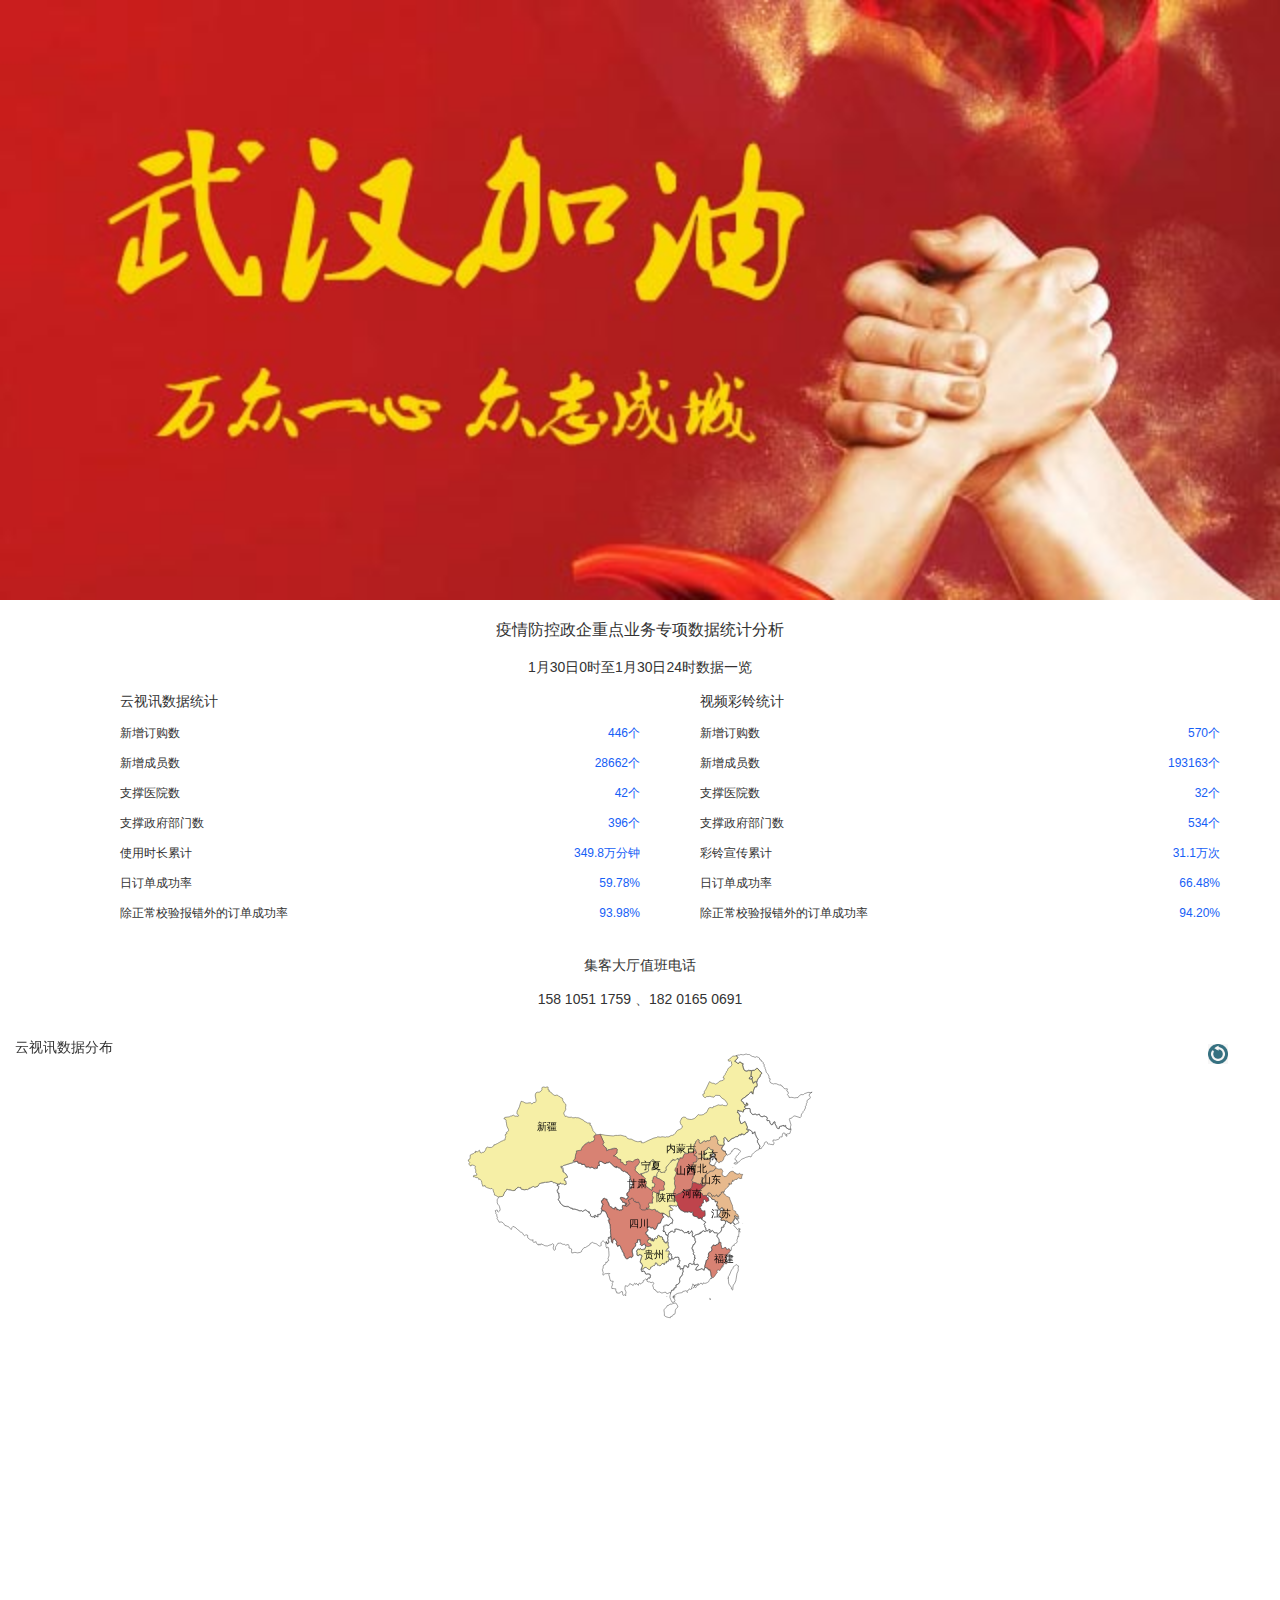
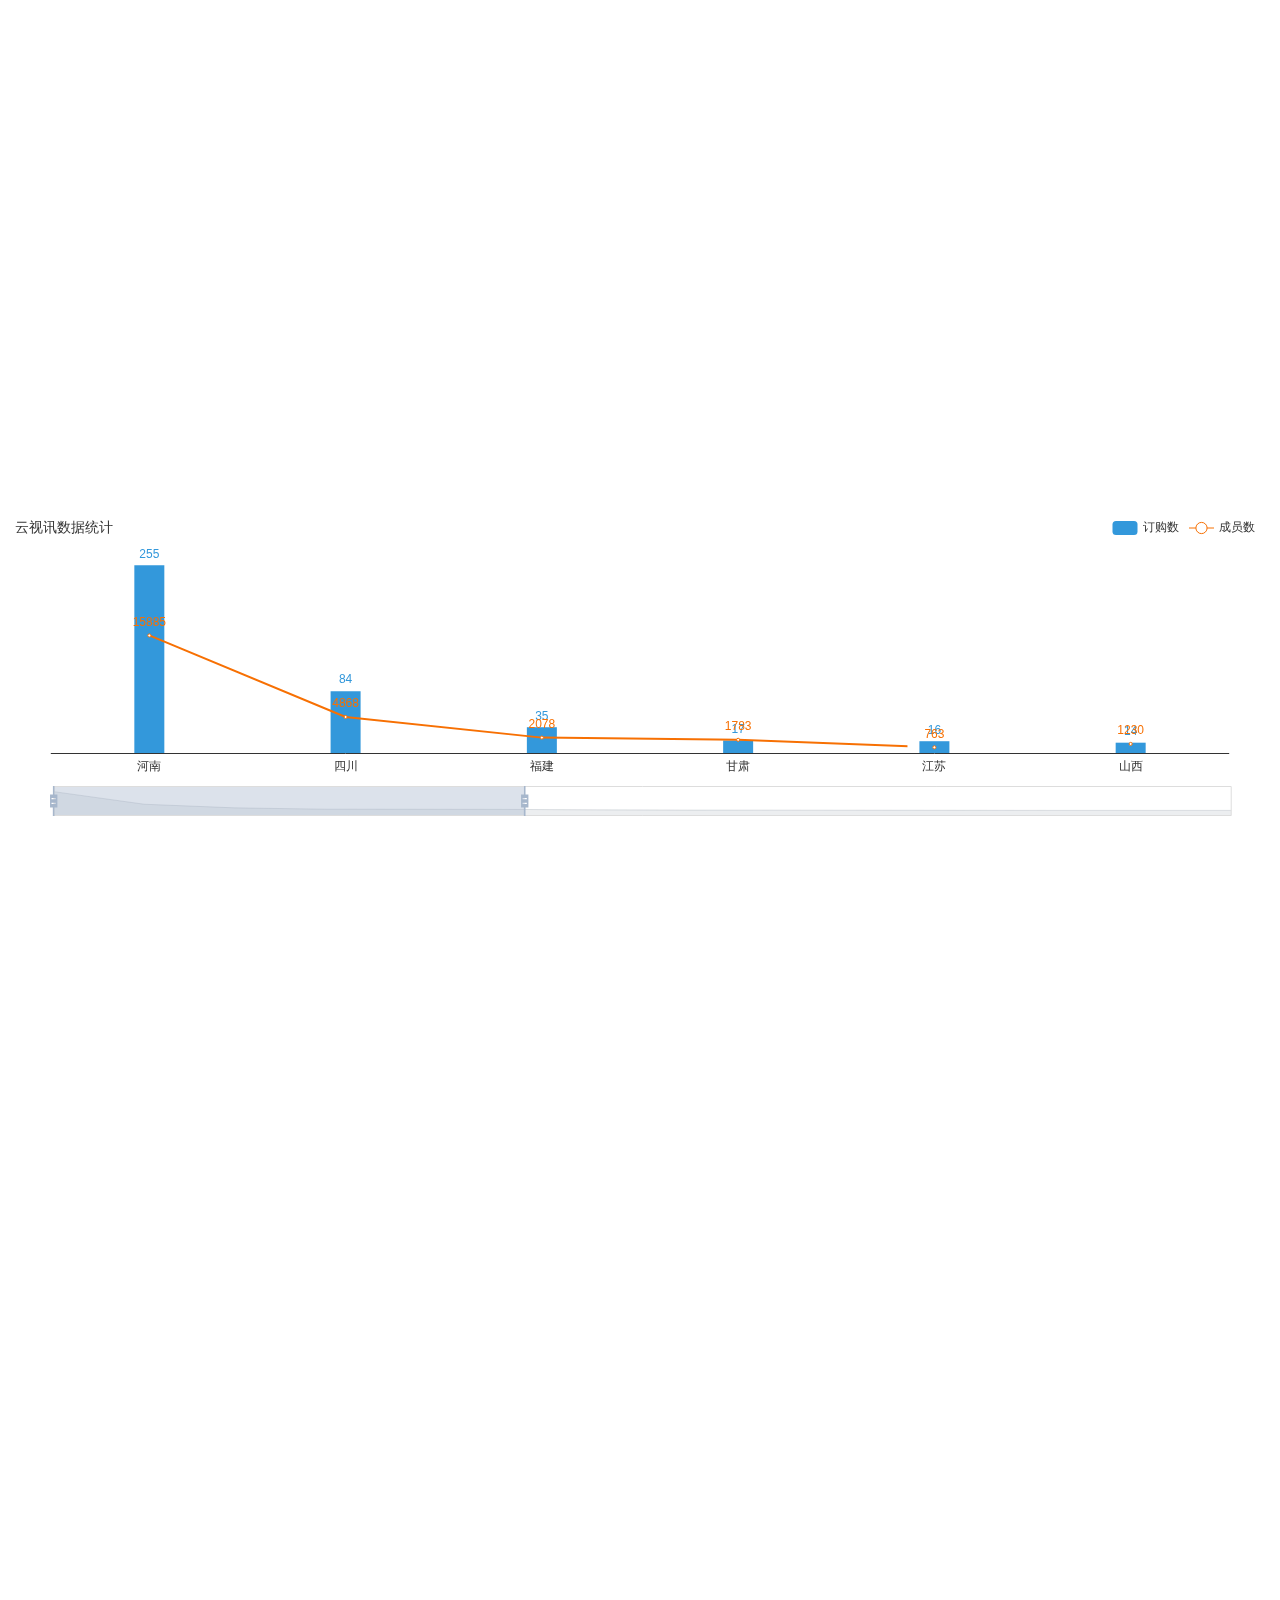
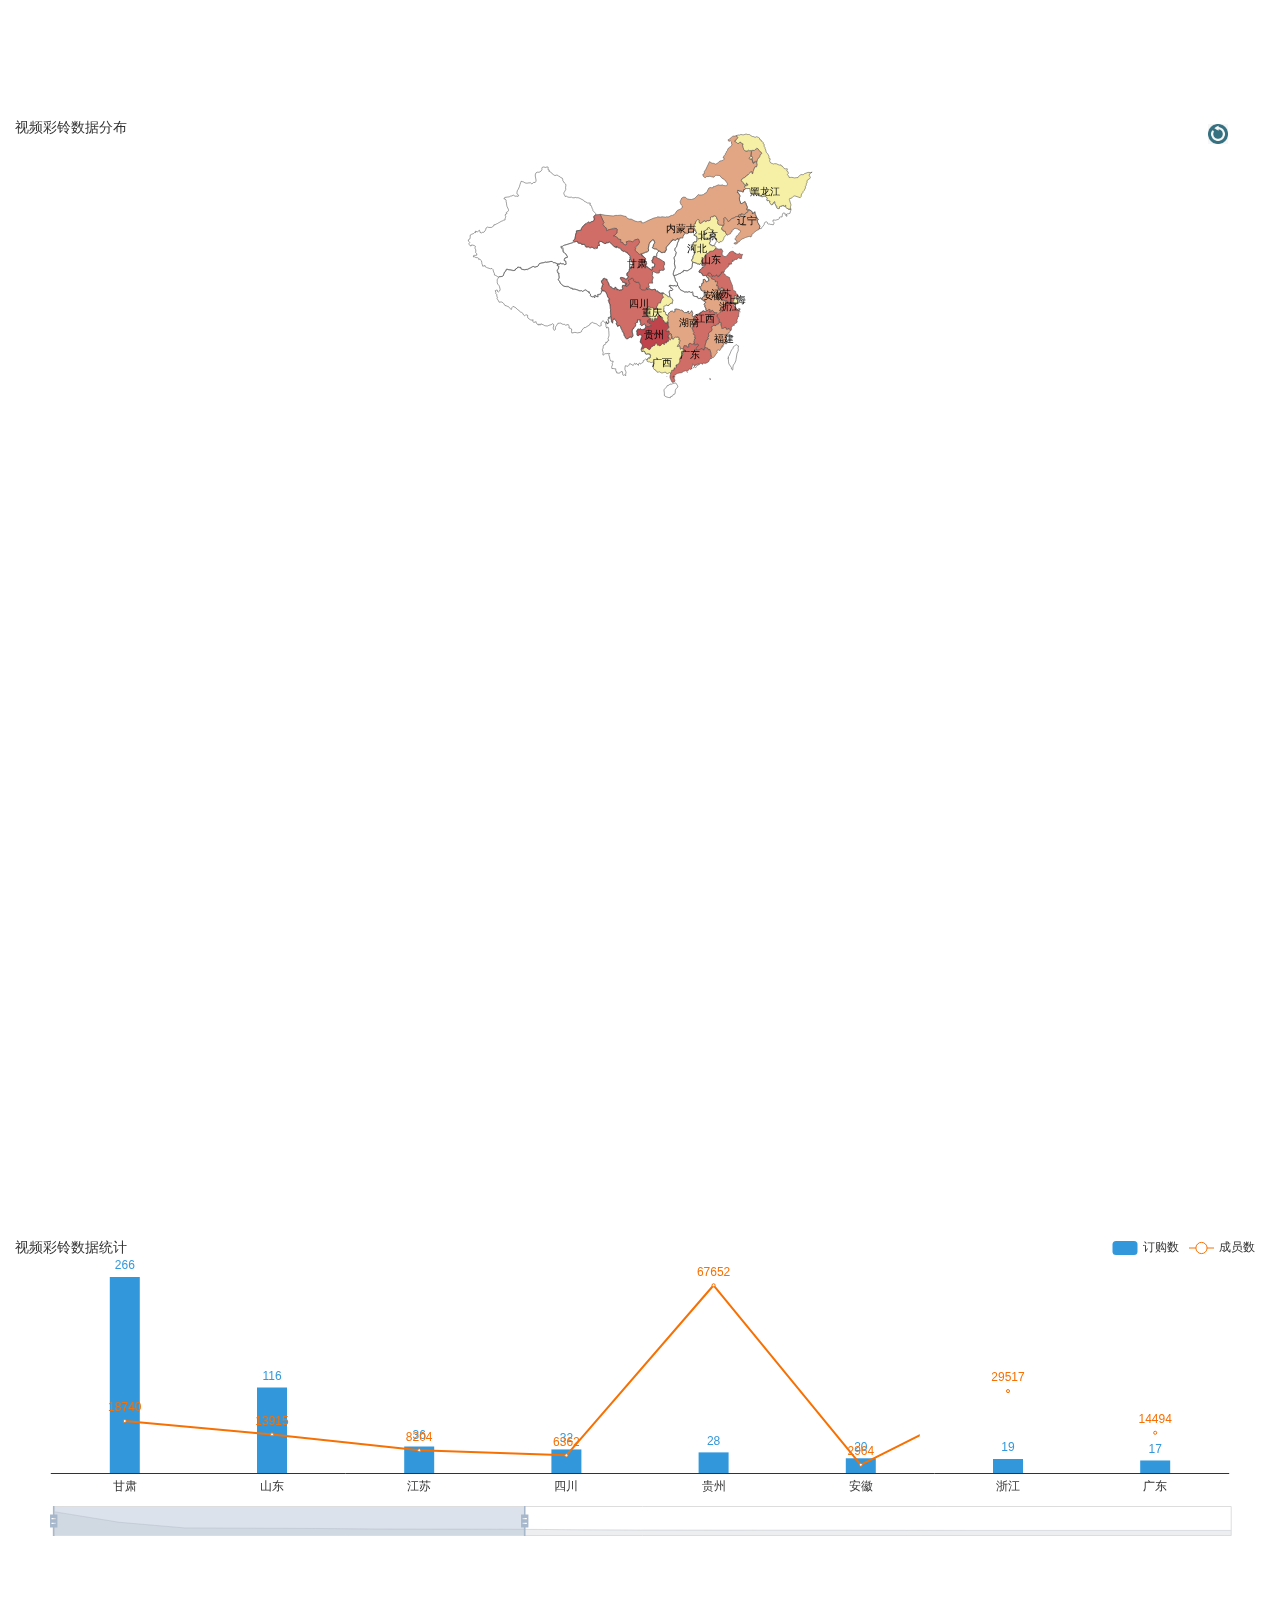
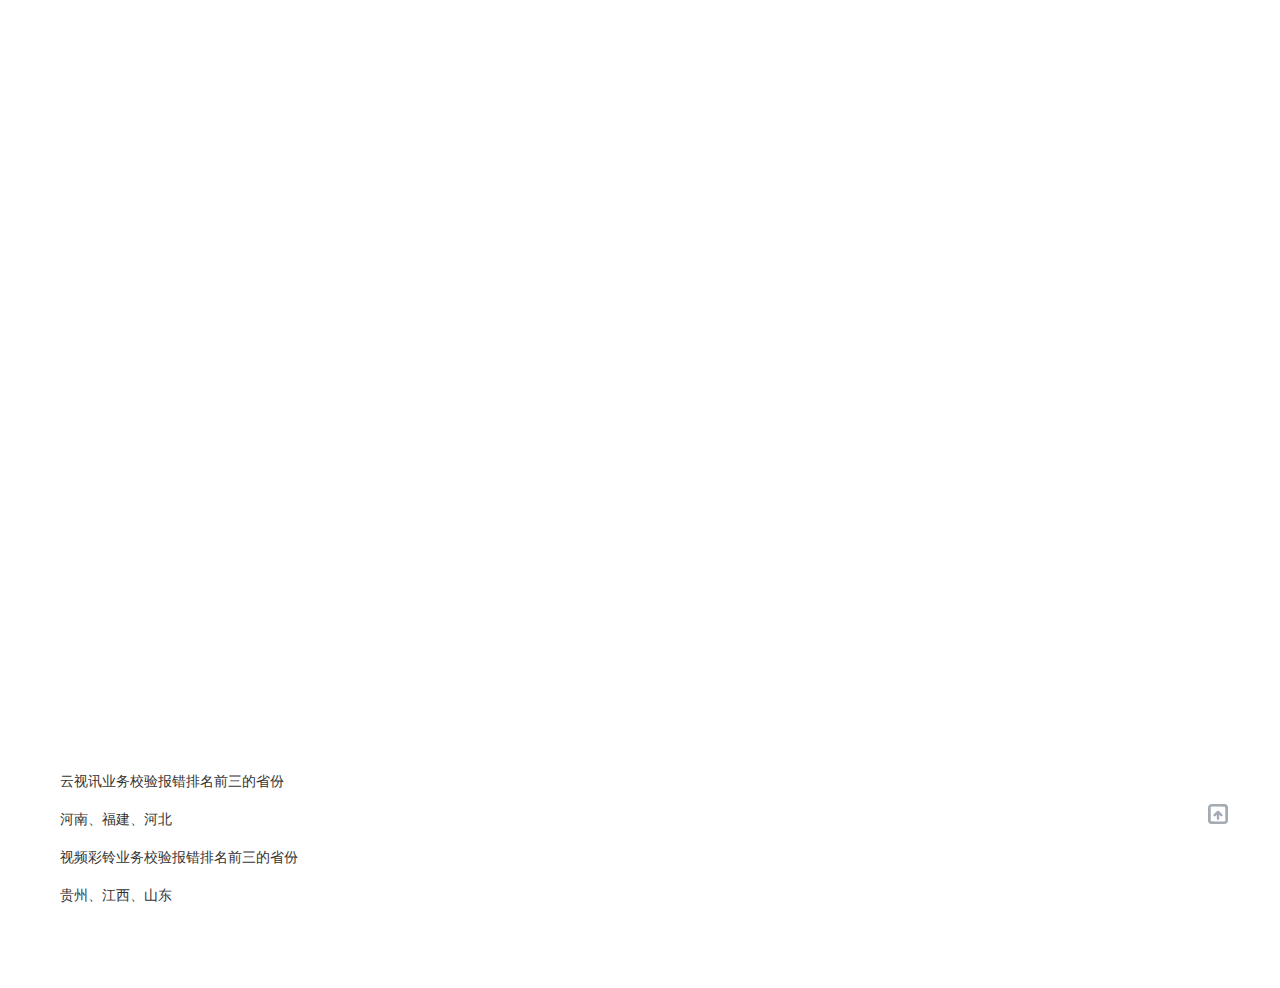
==== commit e8202e34: "31日更新数据" ====
--- a/index.html
+++ b/index.html
@@ -81,34 +81,80 @@
              z-index: 99999;
          }
 
+        .bottom-text{
+            margin: -2rem 0 2rem 0;
+            padding:0 1.5rem;
+            position: relative;
+            z-index: 1;
+        }
+        .bottom-text h2{
+            font-weight: normal;
+            font-size: 14px;
+            line-height: 40px;
+            padding: 5px 0 ;
+        }
+        .bottom-text p{
+            font-size: 14px;
+            line-height: 26px;
+        }
+        i.scroll-top{
+            display: block;
+            width: 20px;
+            height: 20px;
+            background-image: url("img/toTop.png");
+            background-repeat: no-repeat;
+            background-size: cover;
+            position: absolute;
+            right: 1.3rem;
+            top: 1.2rem;
+            z-index: 99999;
+        }
+        table{
+            border: 1px solid #949393;
+            width: 100%;
+            margin: 0 0 1.5rem 0;
+            border-collapse: collapse;
+        }
+        table caption{
+            border: 1px solid #949393;
+            border-bottom: none;
+            line-height: 30px;
+        }
+        table th,table td{
+            width: 50%;
+            font-weight: normal;
+            font-size: 14px;
+            border: 1px solid #949393;
+            text-align: center;
+        }
     </style>
 </head>
 <body>
 <div class="banner"></div>
 <div class="title-wrap clearflx">
     <h1>疫情防控政企重点业务专项数据统计分析</h1>
-    <p>1月29日0时至1月29日24时数据一览</p>
+    <p>1月30日0时至1月30日24时数据一览</p>
     <div class="title-content clearflx">
         <div class="clearflx">
             <dl>
                 <dt>云视讯数据统计</dt>
-                <dd>新增订购数<span>337个</span></dd>
-                <dd>新增成员数<span>28751个</span></dd>
-                <dd>支撑医院数<span>36个</span></dd>
-                <dd>支撑政府部门数<span>299个</span></dd>
+                <dd>新增订购数<span>446个</span></dd>
+                <dd>新增成员数<span>28662个</span></dd>
+                <dd>支撑医院数<span>42个</span></dd>
+                <dd>支撑政府部门数<span>396个</span></dd>
                 <dd>使用时长累计<span>349.8万分钟</span></dd>
-<!--                <dd>日订单成功率<span>0</span></dd>-->
-<!--                <dd>除正常校验报错外的订单成功率<span>0</span></dd>-->
+                <dd class="scroll-bottom">日订单成功率<span>59.78%</span></dd>
+                <dd>除正常校验报错外的订单成功率<span>93.98%</span></dd>
             </dl>
             <dl>
                 <dt>视频彩铃统计</dt>
-                <dd>新增订购数<span>375个</span></dd>
-                <dd>新增成员数<span>87255个</span></dd>
-                <dd>支撑医院数<span>25个</span></dd>
-                <dd>支撑政府部门数<span>345个</span></dd>
+                <dd>新增订购数<span>570个</span></dd>
+                <dd>新增成员数<span>193163个</span></dd>
+                <dd>支撑医院数<span>32个</span></dd>
+                <dd>支撑政府部门数<span>534个</span></dd>
                 <dd>彩铃宣传累计<span>31.1万次</span></dd>
-<!--                <dd>日订单成功率<span>0</span></dd>-->
-<!--                <dd>除正常校验报错外的订单成功率<span>0</span></dd>-->
+                <dd  class="scroll-bottom">日订单成功率<span>66.48%</span></dd>
+                <dd>除正常校验报错外的订单成功率<span>94.20%</span></dd>
             </dl>
         </div>
         <p class="phone">集客大厅值班电话<span style="display: block">158 1051 1759 、182 0165 0691</span></p>
@@ -128,31 +174,84 @@
 <div style="margin: -2rem 0 0 0;">
     <div id="caiLingBarAndLine" style="width: 100%;height:30rem;"></div>
 </div>
+<div class="bottom-text">
+    <i class="scroll-top"></i>
+    <h2 style="display: none">校验报错排名前三的省份</h2>
+    <table style="display: none">
+        <caption>云视讯业务</caption>
+        <thead>
+           <tr>
+               <th>省份</th>
+               <th>数量(个)</th>
+           </tr>
+        </thead>
+        <tbody>
+          <tr>
+              <td>河南</td>
+              <td>295</td>
+          </tr>
+          <tr>
+              <td>福建</td>
+              <td>93</td>
+          </tr>
+          <tr>
+              <td>河北</td>
+              <td>16</td>
+          </tr>
+        </tbody>
+    </table>
+    <table style="display: none">
+        <caption>视频彩铃业务</caption>
+        <thead>
+        <tr>
+            <th>省份</th>
+            <th>数量(个)</th>
+        </tr>
+        </thead>
+        <tbody>
+        <tr>
+            <td>贵州</td>
+            <td>40777个</td>
+        </tr>
+        <tr>
+            <td>江西</td>
+            <td>28636个</td>
+        </tr>
+        <tr>
+            <td>山东</td>
+            <td>9709个</td>
+        </tr>
+        </tbody>
+    </table>
+    <h2>云视讯业务校验报错排名前三的省份</h2>
+    <p>河南、福建、河北</p>
+    <h2>视频彩铃业务校验报错排名前三的省份</h2>
+    <p>贵州、江西、山东</p>
+</div>
 <div id="bar" style="width: 100%;height: 350px;display: none;"></div>
 </body>
 <script src="js/lib/jquery-3.2.1.min.js"></script>
-<!--<script src="js/lib/jQuery-Mobile1.4.5.js"></script>-->
 <script src="js/lib/echarts.min.js"></script>
 <script src="js/lib/china.js"></script>
 <script src="js/lib/vintage.js"></script>
 <script>
 
     var yunShiXunMapData = [
-        {name: '北京', value: 0}, {name: '天津', value: 0},
-        {name: '上海', value: 0}, {name: '重庆', value: 7},
-        {name: '河北', value: 3}, {name: '河南', value: 17014},
-        {name: '云南', value: 13}, {name: '辽宁', value: 0},
+        {name: '北京', value: 1}, {name: '天津', value: 0},
+        {name: '上海', value: 0}, {name: '重庆', value: 0},
+        {name: '河北', value: 501}, {name: '河南', value: 16140},
+        {name: '云南', value: 0}, {name: '辽宁', value: 0},
         {name: '黑龙江', value: 0}, {name: '湖南', value: 0},
-        {name: '安徽', value: 210}, {name: '山东', value: 1206},
-        {name: '新疆', value: 0}, {name: '江苏', value: 2591},
-        {name: '浙江', value: 0}, {name: '江西', value: 48},
-        {name: '湖北', value: 210}, {name: '广西', value: 2981},
-        {name: '甘肃', value: 332}, {name: '山西', value: 3},
-        {name: '内蒙古', value: 790}, {name: '陕西', value: 0},
-        {name: '吉林', value: 1}, {name: '福建', value: 3},
-        {name: '贵州', value: 0}, {name: '广东', value: 0},
+        {name: '安徽', value: 0}, {name: '山东', value: 922},
+        {name: '新疆', value: 82}, {name: '江苏', value: 779},
+        {name: '浙江', value: 0}, {name: '江西', value: 0},
+        {name: '湖北', value: 0}, {name: '广西', value: 0},
+        {name: '甘肃', value: 1800}, {name: '山西', value: 1244},
+        {name: '内蒙古', value: 222}, {name: '陕西', value: 47},
+        {name: '吉林', value: 0}, {name: '福建', value: 2113},
+        {name: '贵州', value: 216}, {name: '广东', value: 0},
         {name: '青海', value: 0}, {name: '西藏', value: 0},
-        {name: '四川', value: 3676}, {name: '宁夏', value: 0},
+        {name: '四川', value: 4952}, {name: '宁夏', value: 89},
         {name: '海南', value: 0}, {name: '台湾', value: 0},
         {name: '香港', value: 0}, {name: '澳门', value: 0},
         {name: '南海诸岛', value: 0, itemStyle:{normal:{opacity:0,label:{show:false}}} }
@@ -248,9 +347,10 @@
         });
         charMap.setOption(optionMap);
     }
-    var yunShiXunProvince = ['河南','四川','江苏','山东','安徽','甘肃','重庆','福建','河北','内蒙古','云南','山西','江西','湖北','广西','吉林'];
-    var yunShiXunOrderData=[202,77,15,14,6,5,3,3,3,3,1,1,1,1,1,1];
-    var yunShiXunMemberData=[16812,3599,2576,1192,204,327,4,0,0,787,12,2,47,209,2980,0];
+    var yunShiXunProvince = ['河南','四川','福建','甘肃','江苏','山西','山东','陕西','内蒙古','河北','贵州','宁夏','北京','新疆'];
+    var yunShiXunOrderData=[255,84,35,17,16,14,8,5,4,3,2,1,1,1];
+    var yunShiXunMemberData=[15885,4868,2078,1783,763,1230,914,42,218,498,214,88,0,81];
+
     console.log(yunShiXunProvince.length);
     console.log(yunShiXunOrderData.length);
     console.log(yunShiXunMemberData.length);
@@ -428,21 +528,21 @@
     // ====================================================================================================================================
 
     var caiLingMapData = [
-        {name: '北京', value: 21}, {name: '天津', value: 168},
-        {name: '上海', value: 0}, {name: '重庆', value: 0},
-        {name: '河北', value: 9}, {name: '河南', value: 0},
-        {name: '云南', value: 0}, {name: '辽宁', value: 0},
-        {name: '黑龙江', value: 27}, {name: '湖南', value: 318},
-        {name: '安徽', value: 33161}, {name: '山东', value: 11928},
-        {name: '新疆', value: 0}, {name: '江苏', value: 3824},
-        {name: '浙江', value: 5493}, {name: '江西', value: 1271},
-        {name: '湖北', value: 5}, {name: '广西', value: 21},
-        {name: '甘肃', value: 18928}, {name: '山西', value: 0},
-        {name: '内蒙古', value: 4323}, {name: '陕西', value: 18},
-        {name: '吉林', value: 0}, {name: '福建', value: 459},
-        {name: '贵州', value: 4902}, {name: '广东', value: 1286},
+        {name: '北京', value: 230}, {name: '天津', value: 0},
+        {name: '上海', value: 1}, {name: '重庆', value: 1},
+        {name: '河北', value: 187}, {name: '河南', value: 0},
+        {name: '云南', value: 0}, {name: '辽宁', value: 408},
+        {name: '黑龙江', value: 21}, {name: '湖南', value: 379},
+        {name: '安徽', value: 2984}, {name: '山东', value: 14031},
+        {name: '新疆', value: 0}, {name: '江苏', value: 8240},
+        {name: '浙江', value: 29536}, {name: '江西', value: 26045},
+        {name: '湖北', value: 0}, {name: '广西', value: 38},
+        {name: '甘肃', value: 19006}, {name: '山西', value: 0},
+        {name: '内蒙古', value: 506}, {name: '陕西', value: 0},
+        {name: '吉林', value: 0}, {name: '福建', value: 3733},
+        {name: '贵州', value: 67680}, {name: '广东', value: 14511},
         {name: '青海', value: 0}, {name: '西藏', value: 0},
-        {name: '四川', value: 1468}, {name: '宁夏', value: 0},
+        {name: '四川', value: 6394}, {name: '宁夏', value: 0},
         {name: '海南', value: 0}, {name: '台湾', value: 0},
         {name: '香港', value: 0}, {name: '澳门', value: 0},
         {name: '南海诸岛', value: 0, itemStyle:{normal:{opacity:0,label:{show:false}}} }
@@ -451,7 +551,7 @@
         var optionMap = {
             backgroundColor: '#FFFFFF',
             title: {
-                text: '云视讯数据分布',
+                text: '视频彩铃数据分布',
                 left: '10px',
                 textStyle: {
                     color: '#333',
@@ -473,10 +573,10 @@
                 // x: 'left',
                 // y: 'top',
                 splitList: [
-                    {start: 15000, end: 25000},
-                    {start: 5000, end: 15000},
-                    {start: 1000, end: 5000},
-                    {start: 300, end: 1000},
+                    {start: 40000, end: 75000},
+                    {start: 2000, end: 40000},
+                    {start: 5000, end: 2000},
+                    {start: 300, end: 5000},
                     {start: 1, end: 300},
                 ],
                 // min: 0,
@@ -538,9 +638,13 @@
         charMap.setOption(optionMap);
     }
 
-    var caiLingProvince = ['甘肃','山东','江西','江苏','安徽','福建','四川','贵州','内蒙古','广东','浙江','陕西','广西' ,'河北' ,'北京' ,'天津' ,'黑龙江' ,'湖南' ,'湖北' ];
-    var caiLingOrderData=[178,113,13,12,10,8,8,6,5,5,5,3,2,2,1,1,1,1,1];
-    var caiLingMemberData=[18750,11815,1258,3812,33151,451,1460,4896,4318,1281,5488,15,19,7,20,167,26,317,4];
+    var caiLingProvince = ['甘肃','山东','江苏','四川','贵州','安徽','浙江','广东','福建',
+        '内蒙古','河北','广西','江西','黑龙江','湖南','重庆','北京','上海','辽宁' ];
+
+
+    var caiLingOrderData=[266,116,36,32,28,20,19,17,10,6,5,4,4,2,1,1,1,1,1];
+    var caiLingMemberData=[18740,13915,8204,6362,67652,2964,29517,14494,3723,500,182,34,26041,19,378,0,229,0,407];
+
     console.log(caiLingProvince.length);
     console.log(caiLingOrderData.length);
     console.log(caiLingMemberData.length);
@@ -708,7 +812,7 @@
 
     caiLingInit();
     function caiLingInit(){
-        caiLingBarAndLineChar('caiLingBarAndLine', caiLingProvince, caiLingOrderData, caiLingMemberData, 0, 300, 0, 45000);
+        caiLingBarAndLineChar('caiLingBarAndLine', caiLingProvince, caiLingOrderData, caiLingMemberData, 0, 300, 0, 80000);
         caiLingMapChar(caiLingMapData);
     }
     $("#caiLingReset").on('click',function () {
@@ -716,8 +820,12 @@
     });
 
     // ====================================================================================================================================
-
-
+    // 返回头部
+    $('.scroll-top').click(function(){$('html,body').animate({scrollTop: '0px'}, 800);});
+    // 返回底部
+    $('.scroll-bottom').on('click',function(){
+        $('html,body').animate({scrollTop:$('.bottom-text').offset().top}, 900);
+    });
    function setMaxData(data){
        console.log(data);
        var flag=0;
@@ -758,17 +866,33 @@
        }else if(data<=18000){
            flag=22000;
        }else if(data<=22000){
-           flag=25000;
+           flag=26000;
        }else if(data<=25000){
-            flag=27000;
+            flag=30000;
         }else if(data<=30000){
             flag=35000;
         }else if(data<=35000){
             flag=40000;
-        }
+        }else if(data<=40000){
+           flag=45000;
+       }else if(data<=45000){
+           flag=50000;
+       }else if(data<=50000){
+           flag=60000;
+       }else if(data<=60000){
+           flag=70000;
+       }else if(data<=70000){
+           flag=85000;
+       }else if(data<=80000){
+           flag=95000;
+       }else if(data<=90000){
+           flag=120000;
+       }
          return  flag;
     }
 
+   // 滚动到指定位置
+   // $('.scroll_a').click(function(){$('html,body').animate({scrollTop:$('.a').offset().top}, 800);});
 </script>
 
 
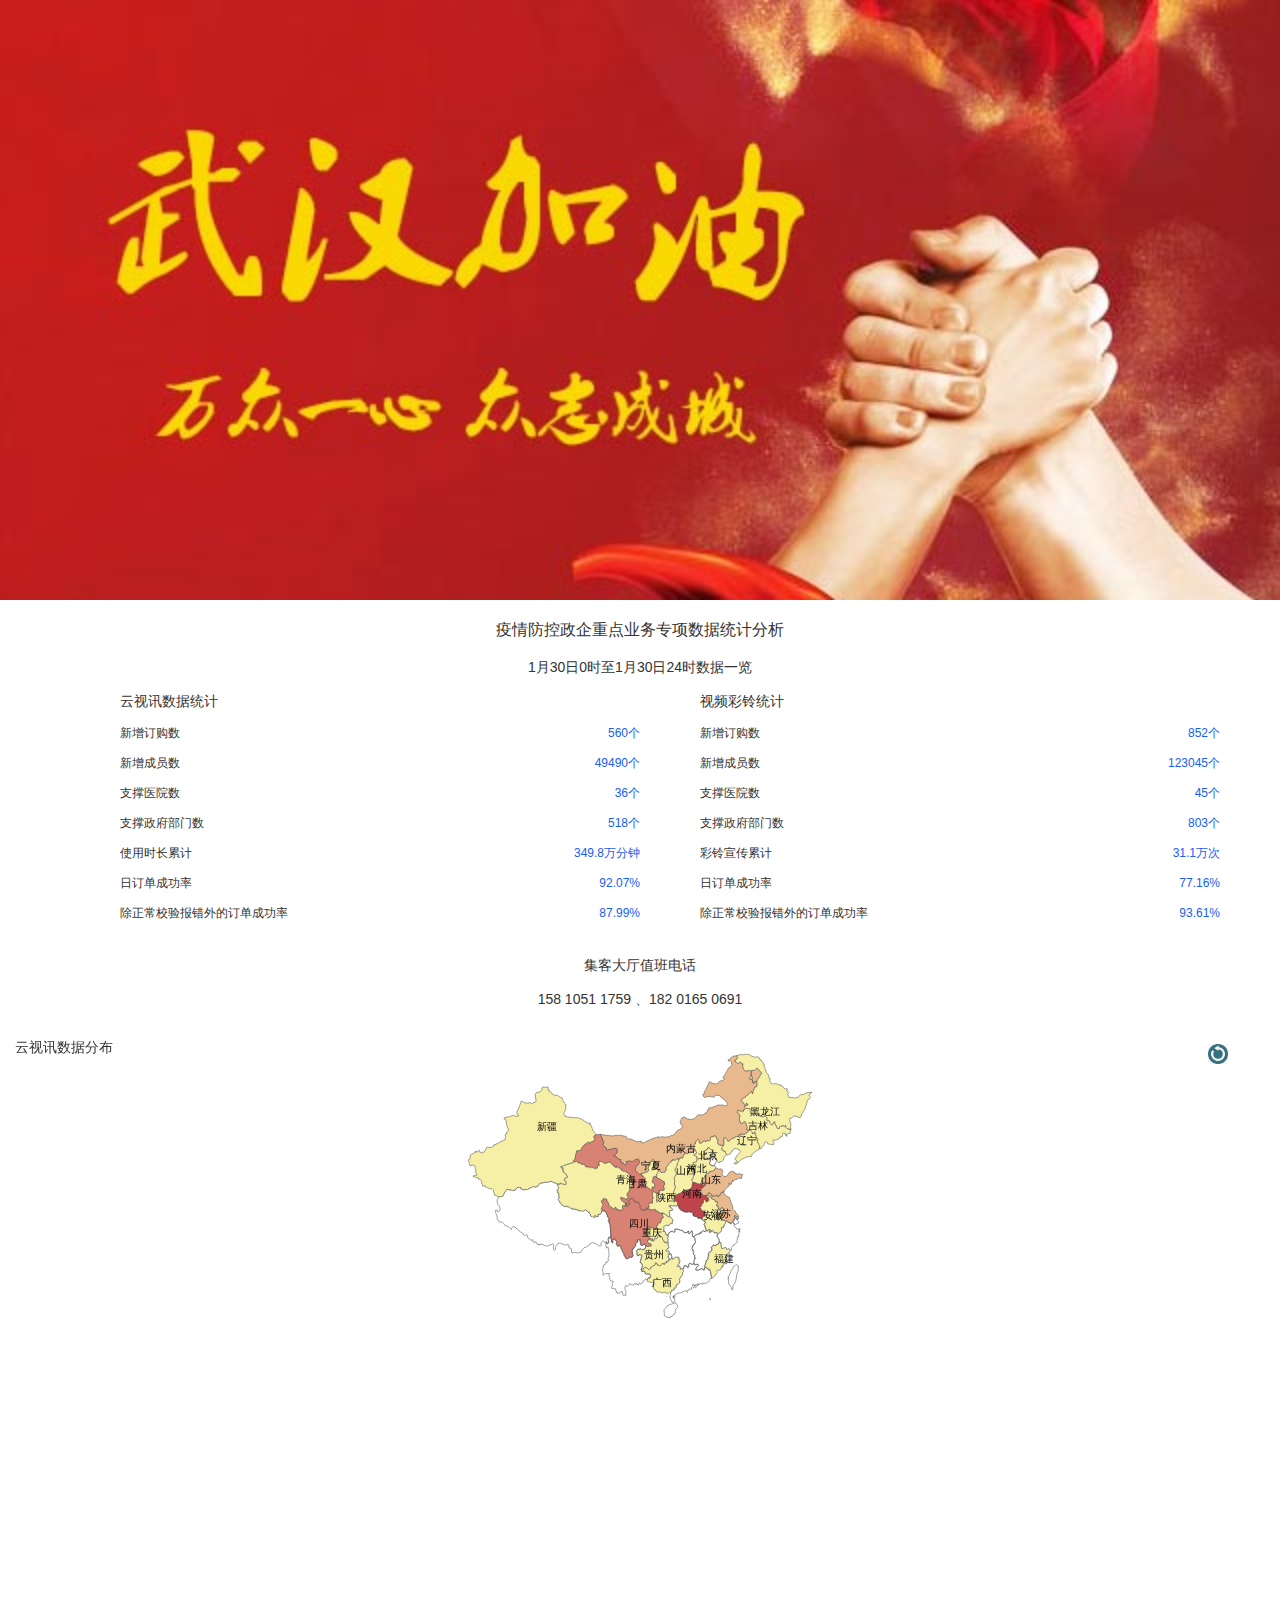
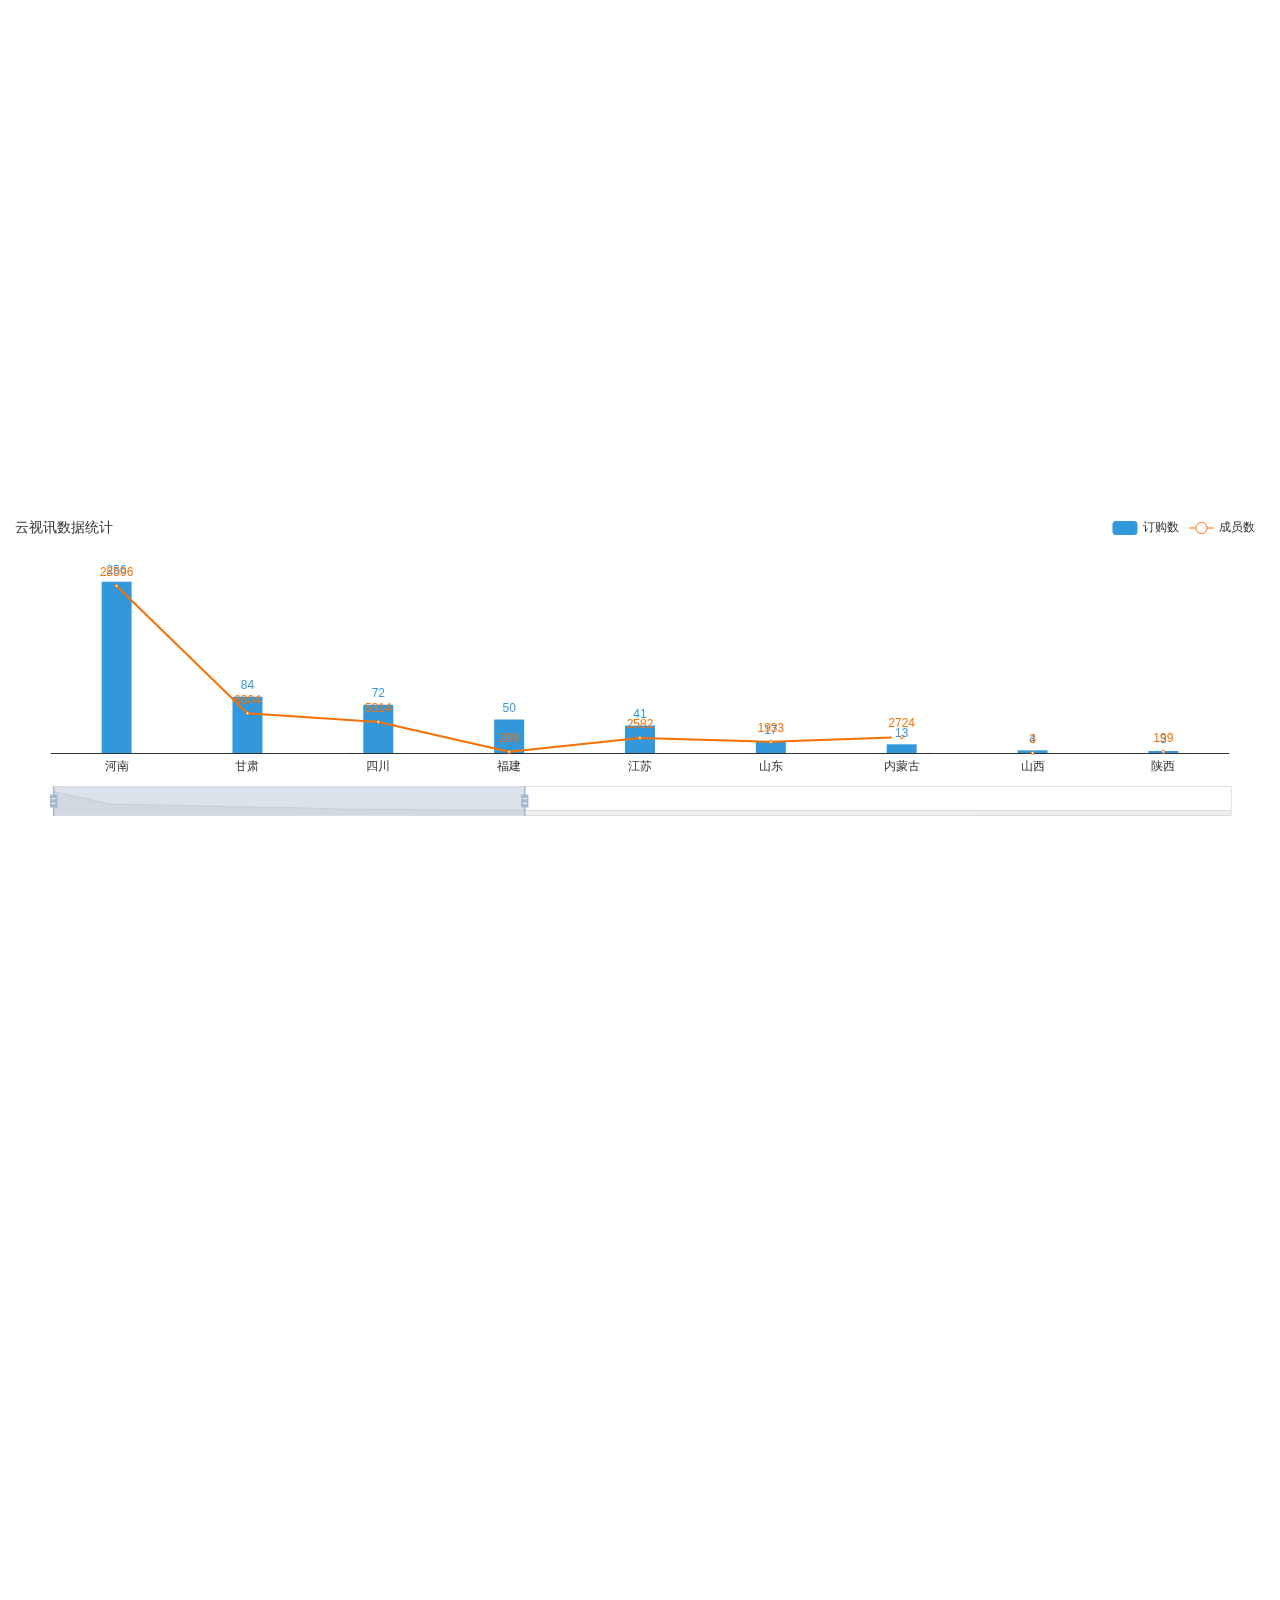
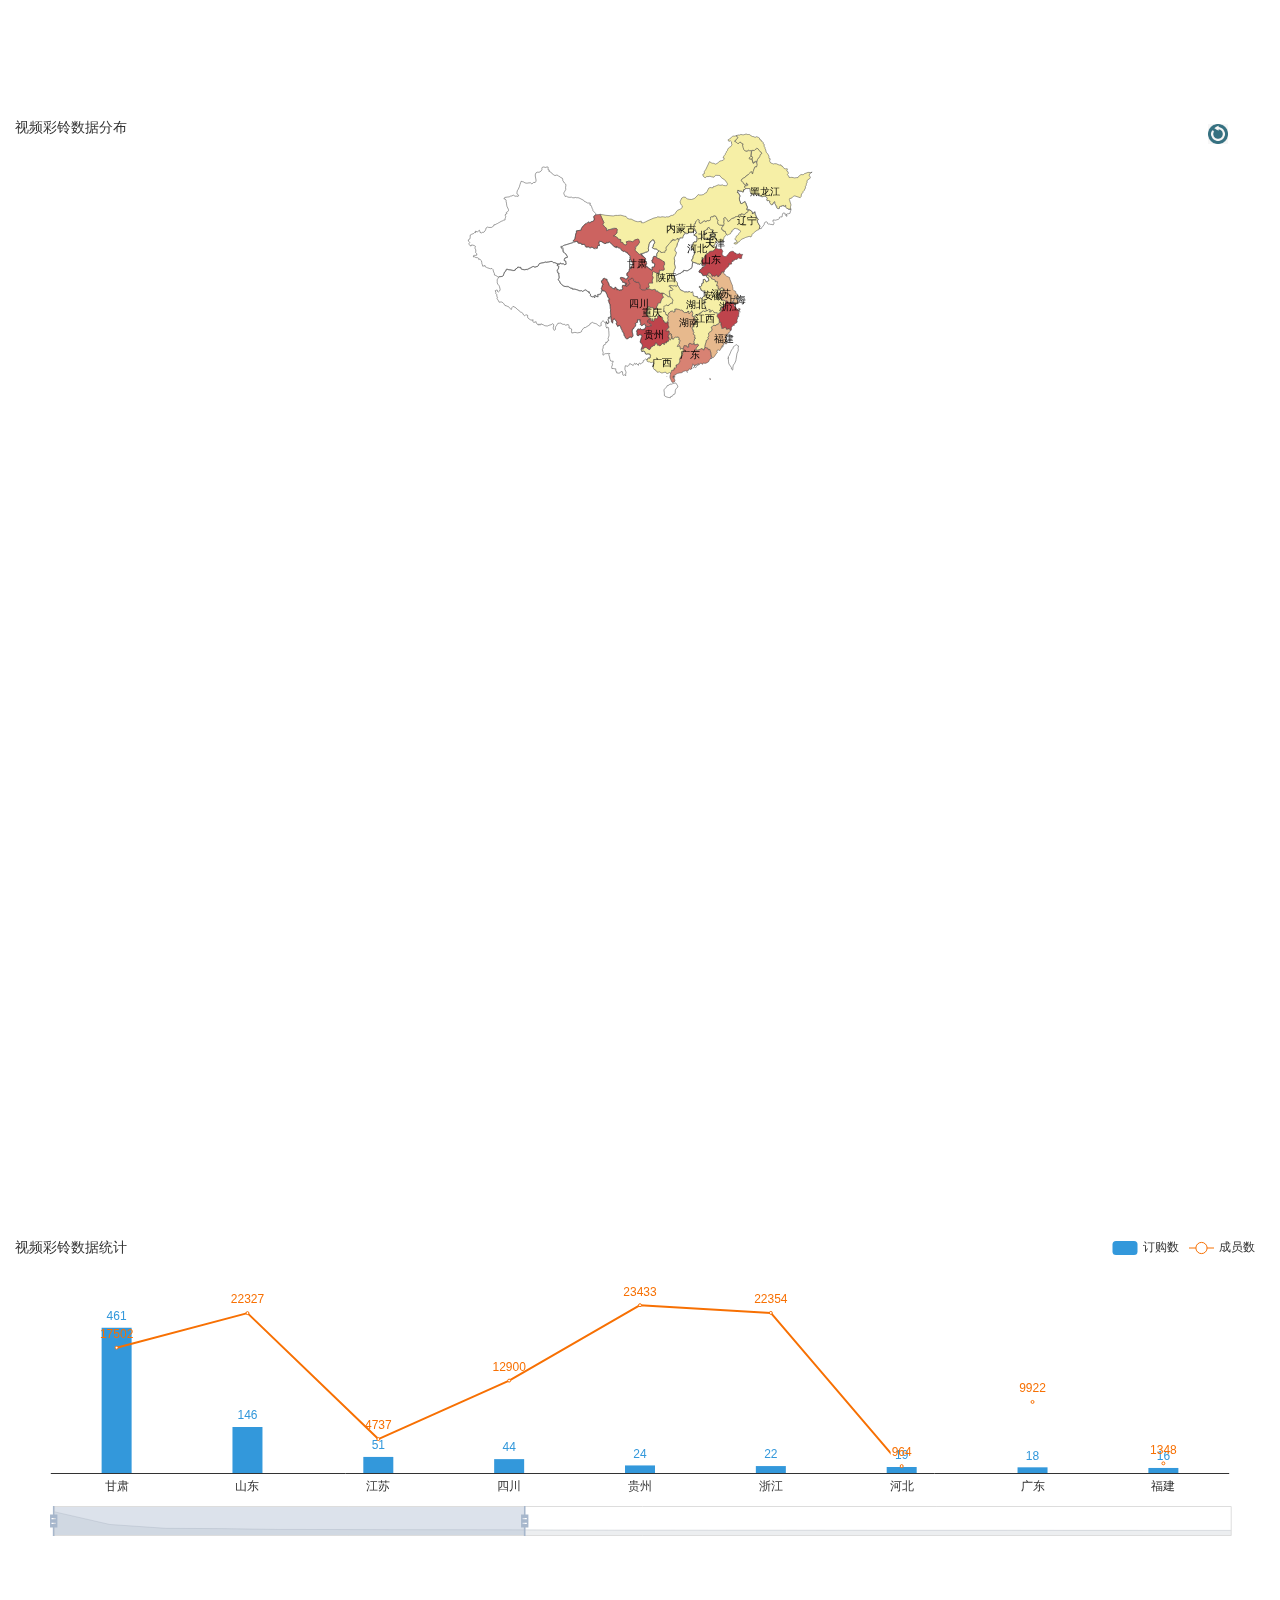
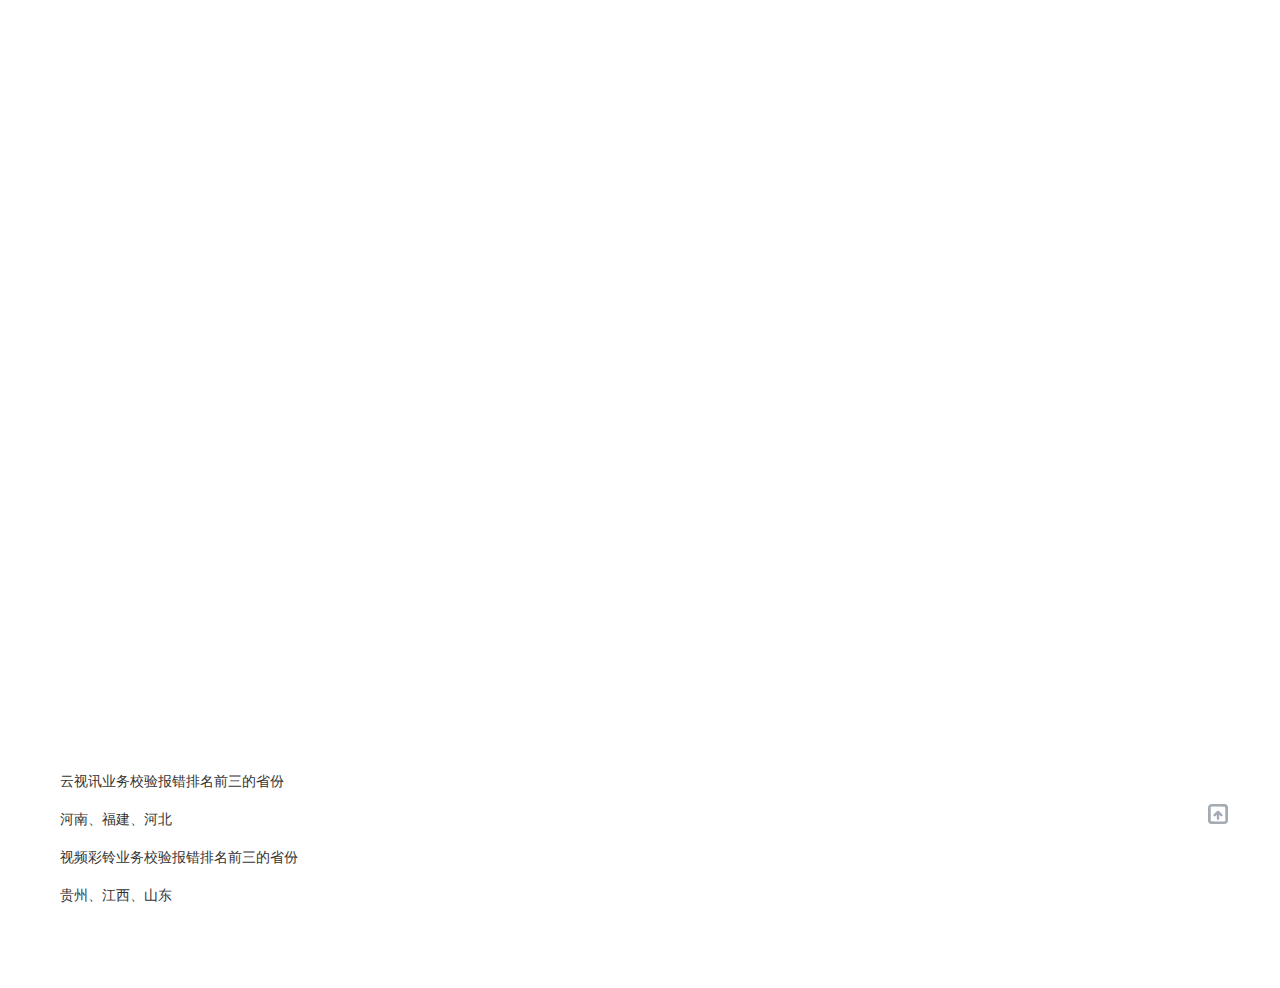
==== commit 9cfad402: "1日更新数据" ====
--- a/index.html
+++ b/index.html
@@ -138,23 +138,23 @@
         <div class="clearflx">
             <dl>
                 <dt>云视讯数据统计</dt>
-                <dd>新增订购数<span>446个</span></dd>
-                <dd>新增成员数<span>28662个</span></dd>
-                <dd>支撑医院数<span>42个</span></dd>
-                <dd>支撑政府部门数<span>396个</span></dd>
+                <dd>新增订购数<span>560个</span></dd>
+                <dd>新增成员数<span>49490个</span></dd>
+                <dd>支撑医院数<span>36个</span></dd>
+                <dd>支撑政府部门数<span>518个</span></dd>
                 <dd>使用时长累计<span>349.8万分钟</span></dd>
-                <dd class="scroll-bottom">日订单成功率<span>59.78%</span></dd>
-                <dd>除正常校验报错外的订单成功率<span>93.98%</span></dd>
+                <dd class="scroll-bottom">日订单成功率<span>92.07%</span></dd>
+                <dd>除正常校验报错外的订单成功率<span>87.99%</span></dd>
             </dl>
             <dl>
                 <dt>视频彩铃统计</dt>
-                <dd>新增订购数<span>570个</span></dd>
-                <dd>新增成员数<span>193163个</span></dd>
-                <dd>支撑医院数<span>32个</span></dd>
-                <dd>支撑政府部门数<span>534个</span></dd>
+                <dd>新增订购数<span>852个</span></dd>
+                <dd>新增成员数<span>123045个</span></dd>
+                <dd>支撑医院数<span>45个</span></dd>
+                <dd>支撑政府部门数<span>803个</span></dd>
                 <dd>彩铃宣传累计<span>31.1万次</span></dd>
-                <dd  class="scroll-bottom">日订单成功率<span>66.48%</span></dd>
-                <dd>除正常校验报错外的订单成功率<span>94.20%</span></dd>
+                <dd  class="scroll-bottom">日订单成功率<span>77.16%</span></dd>
+                <dd>除正常校验报错外的订单成功率<span>93.61%</span></dd>
             </dl>
         </div>
         <p class="phone">集客大厅值班电话<span style="display: block">158 1051 1759 、182 0165 0691</span></p>
@@ -237,21 +237,21 @@
 <script>
 
     var yunShiXunMapData = [
-        {name: '北京', value: 1}, {name: '天津', value: 0},
-        {name: '上海', value: 0}, {name: '重庆', value: 0},
-        {name: '河北', value: 501}, {name: '河南', value: 16140},
-        {name: '云南', value: 0}, {name: '辽宁', value: 0},
-        {name: '黑龙江', value: 0}, {name: '湖南', value: 0},
-        {name: '安徽', value: 0}, {name: '山东', value: 922},
-        {name: '新疆', value: 82}, {name: '江苏', value: 779},
+        {name: '北京', value: 290}, {name: '天津', value: 0},
+        {name: '上海', value: 0}, {name: '重庆', value: 113},
+        {name: '河北', value: 210}, {name: '河南', value: 28852},
+        {name: '云南', value: 0}, {name: '辽宁', value: 6},
+        {name: '黑龙江', value: 1}, {name: '湖南', value: 0},
+        {name: '安徽', value: 82}, {name: '山东', value: 1950},
+        {name: '新疆', value: 11}, {name: '江苏', value: 2623},
         {name: '浙江', value: 0}, {name: '江西', value: 0},
-        {name: '湖北', value: 0}, {name: '广西', value: 0},
-        {name: '甘肃', value: 1800}, {name: '山西', value: 1244},
-        {name: '内蒙古', value: 222}, {name: '陕西', value: 47},
-        {name: '吉林', value: 0}, {name: '福建', value: 2113},
-        {name: '贵州', value: 216}, {name: '广东', value: 0},
-        {name: '青海', value: 0}, {name: '西藏', value: 0},
-        {name: '四川', value: 4952}, {name: '宁夏', value: 89},
+        {name: '湖北', value: 0}, {name: '广西', value: 1},
+        {name: '甘肃', value: 6888}, {name: '山西', value: 7},
+        {name: '内蒙古', value: 2737}, {name: '陕西', value: 202},
+        {name: '吉林', value: 41}, {name: '福建', value: 259},
+        {name: '贵州', value: 73}, {name: '广东', value: 0},
+        {name: '青海', value: 71}, {name: '西藏', value: 0},
+        {name: '四川', value: 5386}, {name: '宁夏', value: 247},
         {name: '海南', value: 0}, {name: '台湾', value: 0},
         {name: '香港', value: 0}, {name: '澳门', value: 0},
         {name: '南海诸岛', value: 0, itemStyle:{normal:{opacity:0,label:{show:false}}} }
@@ -282,10 +282,10 @@
                 // x: 'left',
                 // y: 'top',
                 splitList: [
-                    {start: 15000, end: 25000},
-                    {start: 5000, end: 15000},
-                    {start: 1000, end: 5000},
-                    {start: 300, end: 1000},
+                    {start: 20000, end: 30000},
+                    {start: 12000, end: 20000},
+                    {start: 3000, end: 12000},
+                    {start: 300, end: 3000},
                     {start: 1, end: 300},
                 ],
                 // min: 0,
@@ -347,9 +347,10 @@
         });
         charMap.setOption(optionMap);
     }
-    var yunShiXunProvince = ['河南','四川','福建','甘肃','江苏','山西','山东','陕西','内蒙古','河北','贵州','宁夏','北京','新疆'];
-    var yunShiXunOrderData=[255,84,35,17,16,14,8,5,4,3,2,1,1,1];
-    var yunShiXunMemberData=[15885,4868,2078,1783,763,1230,914,42,218,498,214,88,0,81];
+    var yunShiXunProvince = ['河南','甘肃','四川','福建','江苏','山东','内蒙古','山西','陕西','辽宁','宁夏','吉林','河北','重庆','安徽','北京','黑龙江','贵州','广西','新疆','青海'];
+    var yunShiXunOrderData=[256,84,72,50,41,17,13,4,3,3,2,2,2,2,2,2,1,1,1,1,1];
+    var yunShiXunMemberData=[28596,6804,5314,209,2582,1933,2724,3,199,3,245,39,208,111,80,288,0,72,0,10,70];
+
 
     console.log(yunShiXunProvince.length);
     console.log(yunShiXunOrderData.length);
@@ -518,7 +519,7 @@
 
     yunShiXunInit();
     function yunShiXunInit(){
-        yunShiXunBarAndLineChar('yunShiXunBarAndLine', yunShiXunProvince, yunShiXunOrderData, yunShiXunMemberData, 0, 300, 0, 30000);
+        yunShiXunBarAndLineChar('yunShiXunBarAndLine', yunShiXunProvince, yunShiXunOrderData, yunShiXunMemberData, 0, 330, 0, 38000);
         yunShiXunMapChar(yunShiXunMapData);
     }
     $("#yunShiXunReset").on('click',function () {
@@ -528,21 +529,21 @@
     // ====================================================================================================================================
 
     var caiLingMapData = [
-        {name: '北京', value: 230}, {name: '天津', value: 0},
-        {name: '上海', value: 1}, {name: '重庆', value: 1},
-        {name: '河北', value: 187}, {name: '河南', value: 0},
-        {name: '云南', value: 0}, {name: '辽宁', value: 408},
-        {name: '黑龙江', value: 21}, {name: '湖南', value: 379},
-        {name: '安徽', value: 2984}, {name: '山东', value: 14031},
-        {name: '新疆', value: 0}, {name: '江苏', value: 8240},
-        {name: '浙江', value: 29536}, {name: '江西', value: 26045},
-        {name: '湖北', value: 0}, {name: '广西', value: 38},
-        {name: '甘肃', value: 19006}, {name: '山西', value: 0},
-        {name: '内蒙古', value: 506}, {name: '陕西', value: 0},
-        {name: '吉林', value: 0}, {name: '福建', value: 3733},
-        {name: '贵州', value: 67680}, {name: '广东', value: 14511},
+        {name: '北京', value: 919}, {name: '天津', value: 189},
+        {name: '上海', value: 1521}, {name: '重庆', value: 401},
+        {name: '河北', value: 983}, {name: '河南', value: 0},
+        {name: '云南', value: 0}, {name: '辽宁', value: 204},
+        {name: '黑龙江', value: 77}, {name: '湖南', value: 3340},
+        {name: '安徽', value: 1}, {name: '山东', value: 22473},
+        {name: '新疆', value: 0}, {name: '江苏', value: 4788},
+        {name: '浙江', value: 22376}, {name: '江西', value: 490},
+        {name: '湖北', value: 169}, {name: '广西', value: 81},
+        {name: '甘肃', value: 17963}, {name: '山西', value: 0},
+        {name: '内蒙古', value: 475}, {name: '陕西', value: 1},
+        {name: '吉林', value: 0}, {name: '福建', value: 1364},
+        {name: '贵州', value: 23457}, {name: '广东', value: 9940},
         {name: '青海', value: 0}, {name: '西藏', value: 0},
-        {name: '四川', value: 6394}, {name: '宁夏', value: 0},
+        {name: '四川', value: 12944}, {name: '宁夏', value: 0},
         {name: '海南', value: 0}, {name: '台湾', value: 0},
         {name: '香港', value: 0}, {name: '澳门', value: 0},
         {name: '南海诸岛', value: 0, itemStyle:{normal:{opacity:0,label:{show:false}}} }
@@ -573,11 +574,11 @@
                 // x: 'left',
                 // y: 'top',
                 splitList: [
-                    {start: 40000, end: 75000},
-                    {start: 2000, end: 40000},
-                    {start: 5000, end: 2000},
-                    {start: 300, end: 5000},
-                    {start: 1, end: 300},
+                    {start: 20000, end: 30000},
+                    {start: 10000, end: 20000},
+                    {start: 5000, end: 10000},
+                    {start: 1000, end: 5000},
+                    {start: 1, end: 1000},
                 ],
                 // min: 0,
                 // max: 1000,
@@ -638,12 +639,10 @@
         charMap.setOption(optionMap);
     }
 
-    var caiLingProvince = ['甘肃','山东','江苏','四川','贵州','安徽','浙江','广东','福建',
-        '内蒙古','河北','广西','江西','黑龙江','湖南','重庆','北京','上海','辽宁' ];
-
-
-    var caiLingOrderData=[266,116,36,32,28,20,19,17,10,6,5,4,4,2,1,1,1,1,1];
-    var caiLingMemberData=[18740,13915,8204,6362,67652,2964,29517,14494,3723,500,182,34,26041,19,378,0,229,0,407];
+    var caiLingProvince = ['甘肃','山东','江苏','四川','贵州','浙江','河北','广东','福建','湖北','湖南','内蒙古','北京','重庆','广西','江西','黑龙江','上海','天津','辽宁','安徽','陕西' ];
+
+    var caiLingOrderData=[461,146,51,44,24,22,19,18,16,10,6,6,5,5,4,3,3,3,2,2,1,1];
+    var caiLingMemberData=[17502,22327,4737,12900,23433,22354,964,9922,1348,159,3334,469,914,396,77,487,74,1518,187,202,0,0];
 
     console.log(caiLingProvince.length);
     console.log(caiLingOrderData.length);
@@ -812,7 +811,7 @@
 
     caiLingInit();
     function caiLingInit(){
-        caiLingBarAndLineChar('caiLingBarAndLine', caiLingProvince, caiLingOrderData, caiLingMemberData, 0, 300, 0, 80000);
+        caiLingBarAndLineChar('caiLingBarAndLine', caiLingProvince, caiLingOrderData, caiLingMemberData, 0, 700, 0, 31000);
         caiLingMapChar(caiLingMapData);
     }
     $("#caiLingReset").on('click',function () {
@@ -829,7 +828,9 @@
    function setMaxData(data){
        console.log(data);
        var flag=0;
-       if(data<=3){
+       if(data<=2){
+           flag=3;
+       }else if(data<=3){
            flag=5;
        } else if(data<=5){
            flag=8;
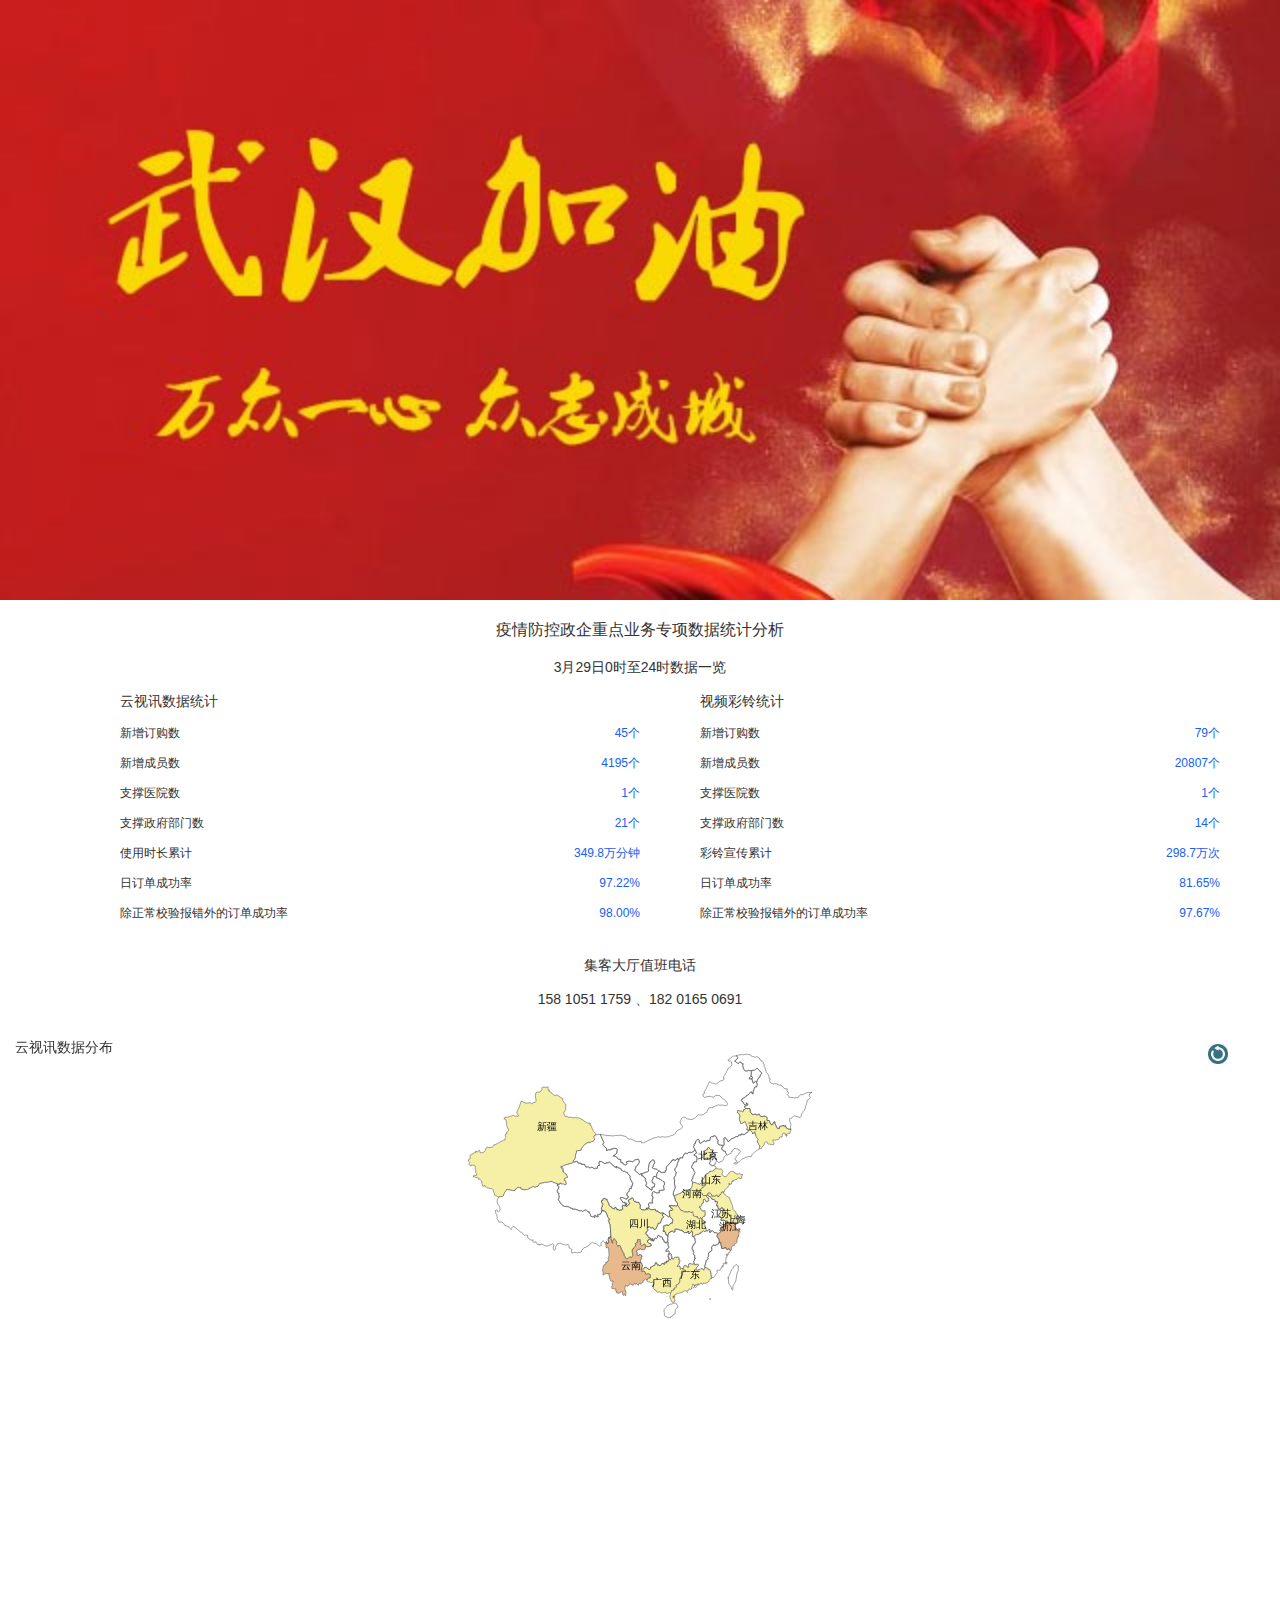
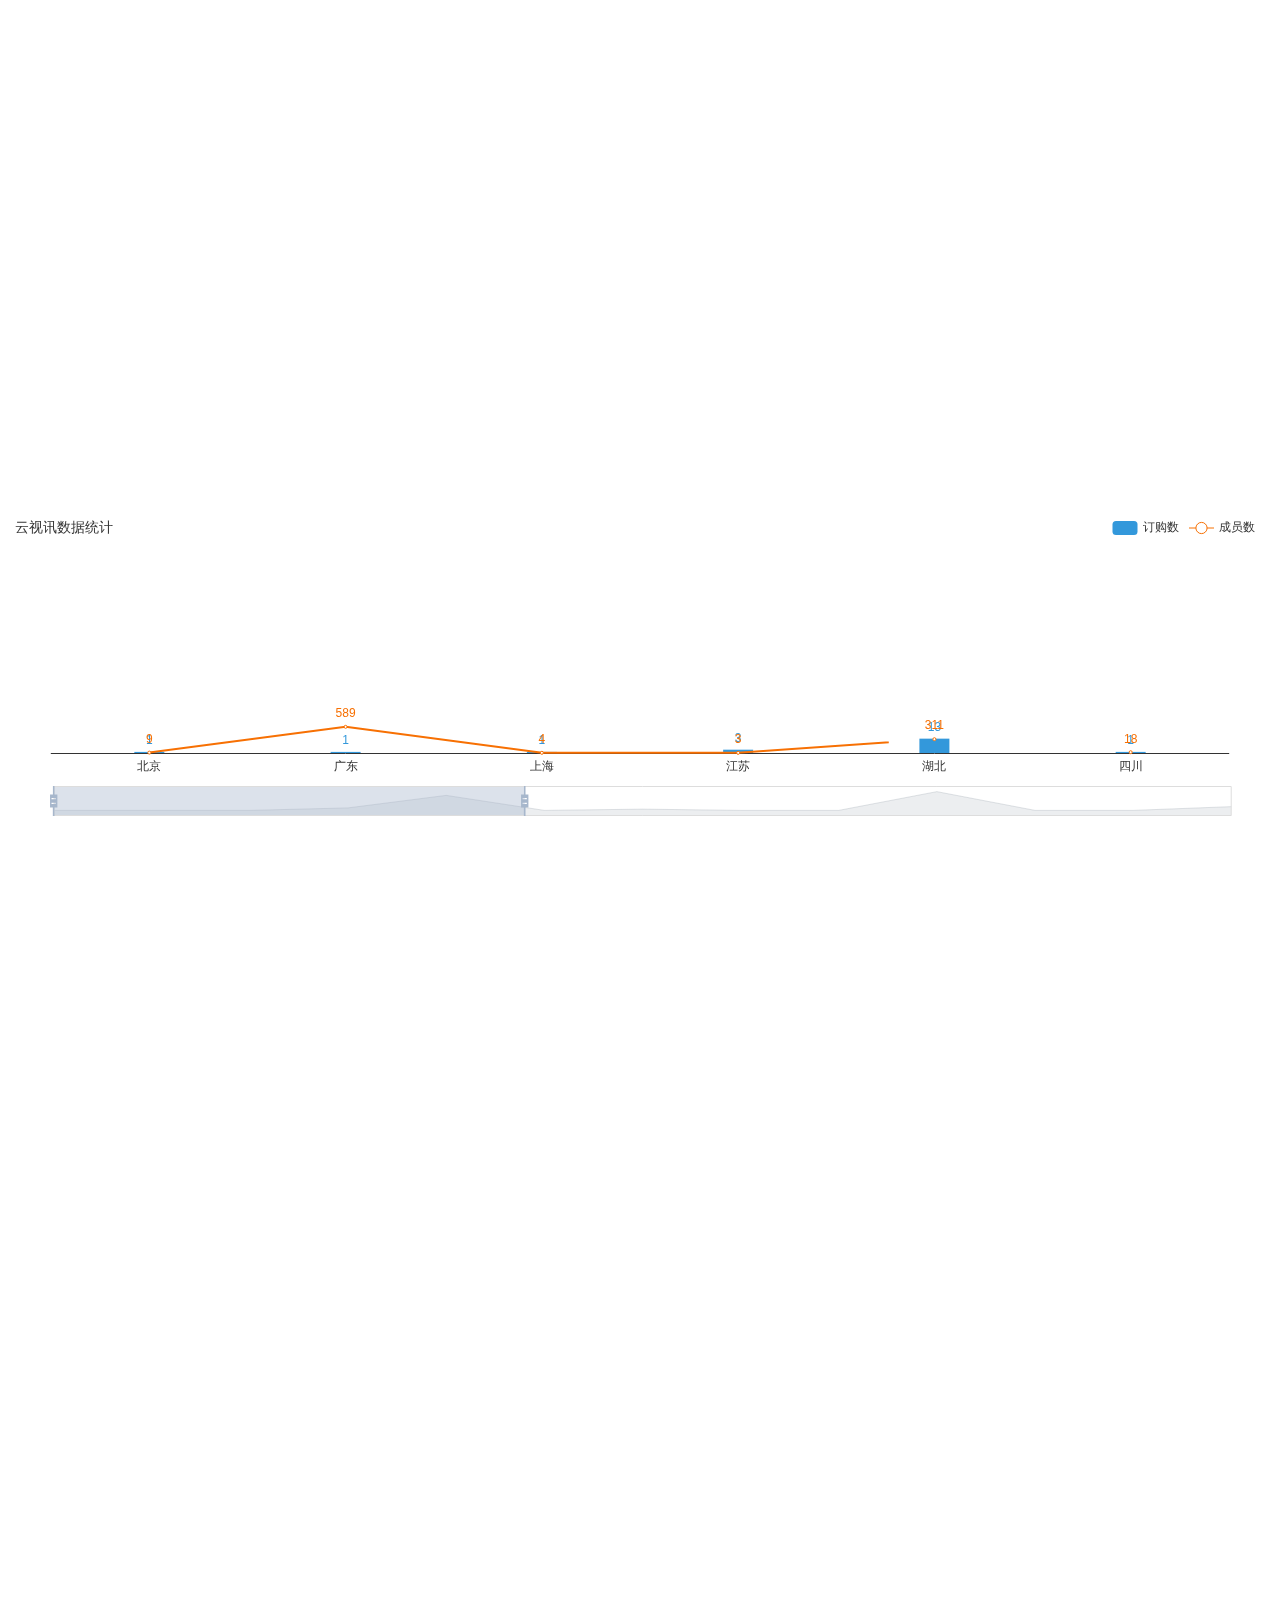
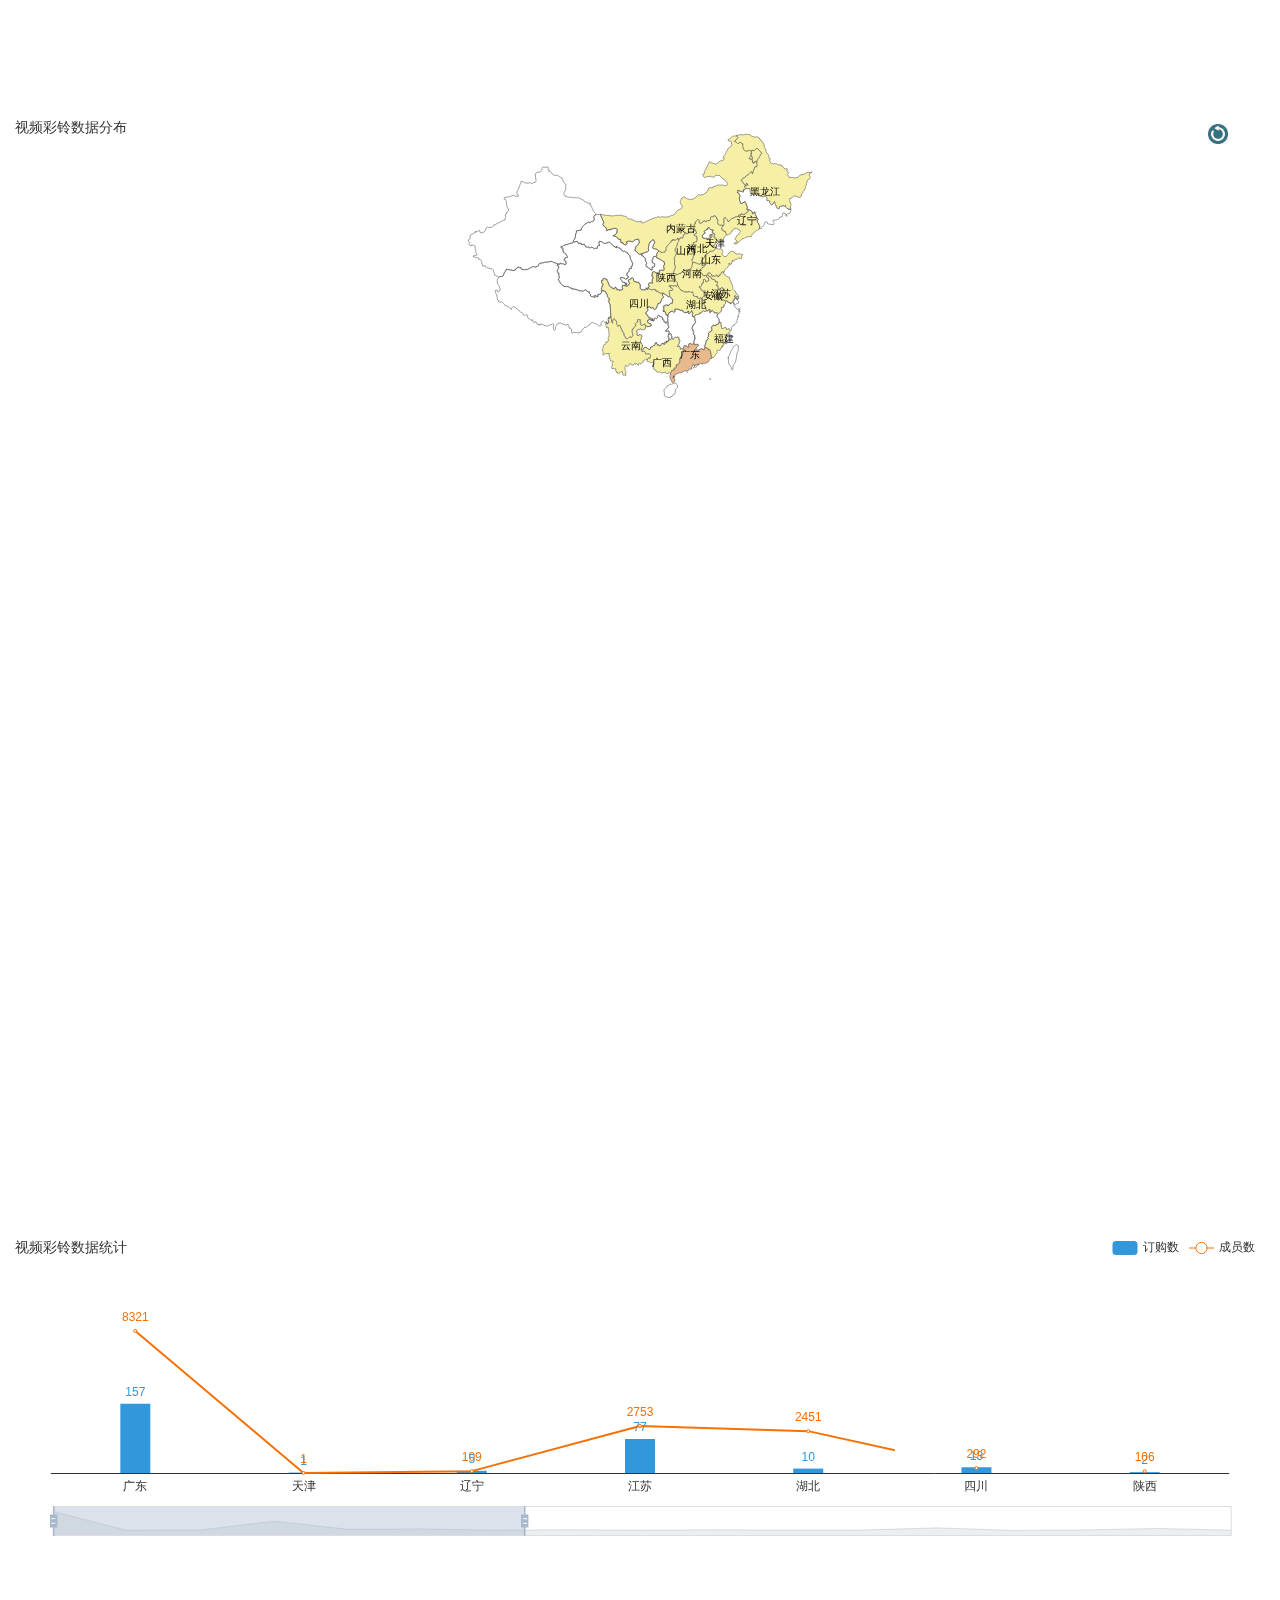
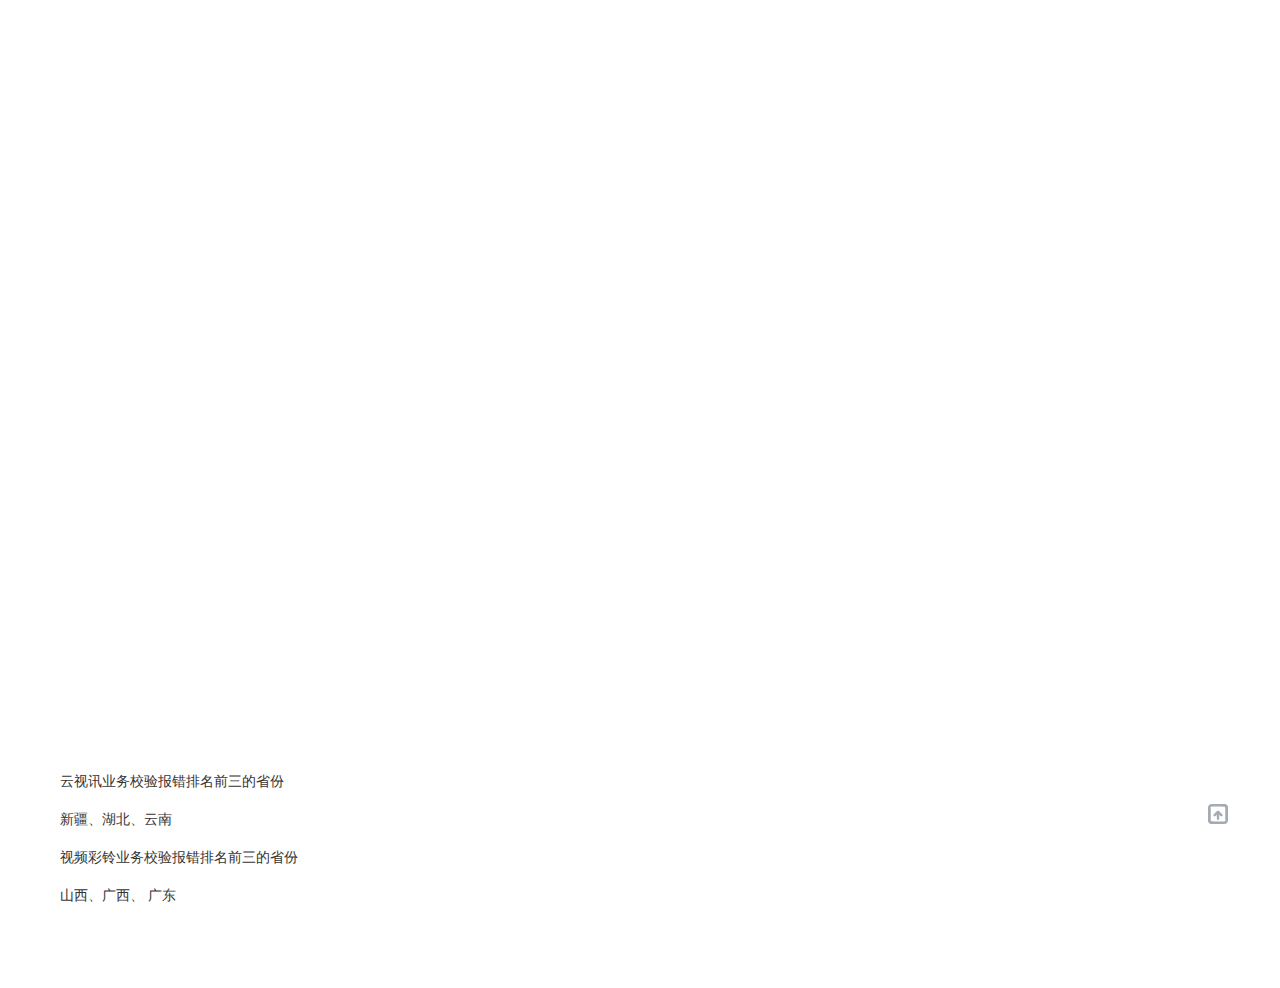
==== commit 854bc382: "增加地址" ====
--- a/index.html
+++ b/index.html
@@ -133,28 +133,28 @@
 <div class="banner"></div>
 <div class="title-wrap clearflx">
     <h1>疫情防控政企重点业务专项数据统计分析</h1>
-    <p>1月30日0时至1月30日24时数据一览</p>
+    <p>3月29日0时至24时数据一览</p>
     <div class="title-content clearflx">
         <div class="clearflx">
             <dl>
                 <dt>云视讯数据统计</dt>
-                <dd>新增订购数<span>560个</span></dd>
-                <dd>新增成员数<span>49490个</span></dd>
-                <dd>支撑医院数<span>36个</span></dd>
-                <dd>支撑政府部门数<span>518个</span></dd>
+                <dd>新增订购数<span>45个</span></dd>
+                <dd>新增成员数<span>4195个</span></dd>
+                <dd>支撑医院数<span>1个</span></dd>
+                <dd>支撑政府部门数<span>21个</span></dd>
                 <dd>使用时长累计<span>349.8万分钟</span></dd>
-                <dd class="scroll-bottom">日订单成功率<span>92.07%</span></dd>
-                <dd>除正常校验报错外的订单成功率<span>87.99%</span></dd>
+                <dd class="scroll-bottom">日订单成功率<span>97.22%</span></dd>
+                <dd>除正常校验报错外的订单成功率<span>98.00%</span></dd>
             </dl>
             <dl>
                 <dt>视频彩铃统计</dt>
-                <dd>新增订购数<span>852个</span></dd>
-                <dd>新增成员数<span>123045个</span></dd>
-                <dd>支撑医院数<span>45个</span></dd>
-                <dd>支撑政府部门数<span>803个</span></dd>
-                <dd>彩铃宣传累计<span>31.1万次</span></dd>
-                <dd  class="scroll-bottom">日订单成功率<span>77.16%</span></dd>
-                <dd>除正常校验报错外的订单成功率<span>93.61%</span></dd>
+                <dd>新增订购数<span>79个</span></dd>
+                <dd>新增成员数<span>20807个</span></dd>
+                <dd>支撑医院数<span>1个</span></dd>
+                <dd>支撑政府部门数<span>14个</span></dd>
+                <dd>彩铃宣传累计<span>298.7万次</span></dd>
+                <dd  class="scroll-bottom">日订单成功率<span>81.65%</span></dd>
+                <dd>除正常校验报错外的订单成功率<span>97.67%</span></dd>
             </dl>
         </div>
         <p class="phone">集客大厅值班电话<span style="display: block">158 1051 1759 、182 0165 0691</span></p>
@@ -224,9 +224,9 @@
         </tbody>
     </table>
     <h2>云视讯业务校验报错排名前三的省份</h2>
-    <p>河南、福建、河北</p>
+    <p>新疆、湖北、云南</p>
     <h2>视频彩铃业务校验报错排名前三的省份</h2>
-    <p>贵州、江西、山东</p>
+    <p>山西、广西、 广东</p>
 </div>
 <div id="bar" style="width: 100%;height: 350px;display: none;"></div>
 </body>
@@ -235,27 +235,92 @@
 <script src="js/lib/china.js"></script>
 <script src="js/lib/vintage.js"></script>
 <script>
-
-    var yunShiXunMapData = [
-        {name: '北京', value: 290}, {name: '天津', value: 0},
-        {name: '上海', value: 0}, {name: '重庆', value: 113},
-        {name: '河北', value: 210}, {name: '河南', value: 28852},
-        {name: '云南', value: 0}, {name: '辽宁', value: 6},
-        {name: '黑龙江', value: 1}, {name: '湖南', value: 0},
-        {name: '安徽', value: 82}, {name: '山东', value: 1950},
-        {name: '新疆', value: 11}, {name: '江苏', value: 2623},
-        {name: '浙江', value: 0}, {name: '江西', value: 0},
-        {name: '湖北', value: 0}, {name: '广西', value: 1},
-        {name: '甘肃', value: 6888}, {name: '山西', value: 7},
-        {name: '内蒙古', value: 2737}, {name: '陕西', value: 202},
-        {name: '吉林', value: 41}, {name: '福建', value: 259},
-        {name: '贵州', value: 73}, {name: '广东', value: 0},
-        {name: '青海', value: 71}, {name: '西藏', value: 0},
-        {name: '四川', value: 5386}, {name: '宁夏', value: 247},
-        {name: '海南', value: 0}, {name: '台湾', value: 0},
-        {name: '香港', value: 0}, {name: '澳门', value: 0},
+    // https://117.132.186.109/staticweb/index.html
+    var yunShiXunMapData =  [
+        {name: '北京', value: 10
+        },
+        {name: '广东', value: 590
+        },
+        {name: '上海', value: 5
+        },
+        {name: '天津', value: 0},
+        {name: '重庆', value: 0},
+        {name: '辽宁', value: 0},
+        {name: '江苏', value: 6
+        },
+        {name: '湖北', value: 324
+        },
+        {name: '四川', value: 19
+        },
+        {name: '陕西', value:0},
+        {name: '河北', value: 0},
+        {name: '山西', value: 0},
+        {name: '河南', value: 23
+        },
+        {name: '吉林', value: 2},
+        {name: '黑龙江', value: 0},
+        {name: '内蒙古', value: 0},
+        {name: '山东', value: 2},
+        {name: '安徽', value:0},
+        {name: '浙江', value:1239
+        },
+        {name: '福建', value: 0},
+        {name: '湖南', value: 0},
+        {name: '广西', value: 10
+        },
+        {name: '江西', value:0},
+        {name: '贵州', value: 0},
+        {name: '云南', value:1012
+        },
+        {name: '西藏', value: 0},
+        {name: '海南', value:0},
+        {name: '甘肃', value: 0},
+        {name: '宁夏', value:0},
+        {name: '青海', value: 0},
+        {name: '新疆', value: 993
+        },
+        {name: '台湾', value: 0},
+        {name: '香港', value: 0},
+        {name: '澳门', value: 0},
         {name: '南海诸岛', value: 0, itemStyle:{normal:{opacity:0,label:{show:false}}} }
     ];
+    // var yunShiXunMapData =  [
+    //     {name: '北京', value: 0},
+    //     {name: '广东', value: 0},
+    //     {name: '上海', value: 0},
+    //     {name: '天津', value: 0},
+    //     {name: '重庆', value: 0},
+    //     {name: '辽宁', value: 0},
+    //     {name: '江苏', value: 0},
+    //     {name: '湖北', value: 0},
+    //     {name: '四川', value: 0},
+    //     {name: '陕西', value:0},
+    //     {name: '河北', value: 0},
+    //     {name: '山西', value: 0},
+    //     {name: '河南', value: 0},
+    //     {name: '吉林', value: 0},
+    //     {name: '黑龙江', value: 0},
+    //     {name: '内蒙古', value: 0},
+    //     {name: '山东', value: 0},
+    //     {name: '安徽', value:0},
+    //     {name: '浙江', value:0},
+    //     {name: '福建', value: 0},
+    //     {name: '湖南', value: 0},
+    //     {name: '广西', value: 0},
+    //     {name: '江西', value:0},
+    //     {name: '贵州', value: 0},
+    //     {name: '云南', value:0},
+    //     {name: '西藏', value: 0},
+    //     {name: '海南', value:0},
+    //     {name: '甘肃', value: 0},
+    //     {name: '宁夏', value:0},
+    //     {name: '青海', value: 0},
+    //     {name: '新疆', value: 0},
+    //     {name: '台湾', value: 0},
+    //     {name: '香港', value: 0},
+    //     {name: '澳门', value: 0},
+    //     {name: '南海诸岛', value: 0, itemStyle:{normal:{opacity:0,label:{show:false}}} }
+    // ];
     function yunShiXunMapChar(mapDate){
         var optionMap = {
             backgroundColor: '#FFFFFF',
@@ -282,11 +347,11 @@
                 // x: 'left',
                 // y: 'top',
                 splitList: [
-                    {start: 20000, end: 30000},
-                    {start: 12000, end: 20000},
-                    {start: 3000, end: 12000},
-                    {start: 300, end: 3000},
-                    {start: 1, end: 300},
+                    {start: 10000, end: 170000},
+                    {start: 5000, end: 10000},
+                    {start: 3000, end: 5000},
+                    {start: 1000, end: 3000},
+                    {start: 1, end: 1000},
                 ],
                 // min: 0,
                 // max: 1000,
@@ -347,15 +412,43 @@
         });
         charMap.setOption(optionMap);
     }
-    var yunShiXunProvince = ['河南','甘肃','四川','福建','江苏','山东','内蒙古','山西','陕西','辽宁','宁夏','吉林','河北','重庆','安徽','北京','黑龙江','贵州','广西','新疆','青海'];
-    var yunShiXunOrderData=[256,84,72,50,41,17,13,4,3,3,2,2,2,2,2,2,1,1,1,1,1];
-    var yunShiXunMemberData=[28596,6804,5314,209,2582,1933,2724,3,199,3,245,39,208,111,80,288,0,72,0,10,70];
-
-
+    var yunShiXunProvince = ['北京','广东','上海','江苏','湖北','四川','河南','吉林',
+        '山东','浙江','广西','云南','新疆'];
+
+
+    // var yunShiXunProvince = ['北京','广东','上海','天津','重庆','辽宁','江苏','湖北','四川','陕西','河北','山西','河南','吉林','黑龙江',
+    //     '内蒙古','山东','安徽','浙江','福建','湖南','广西','江西','贵州','云南','西藏','海南','甘肃','宁夏','青海','新疆'];
+    var yunShiXunOrderData=[1,
+        1,
+        1,
+        3,
+        13,
+        1,
+        2,
+        1,
+        1,
+        16,
+        1,
+        1,
+        4
+    ];
+    var yunShiXunMemberData=[9,
+        589,
+        4,
+        3,
+        311,
+        18,
+        21,
+        1,
+        1,
+        1223,
+        9,
+        1011,
+        989
+    ];
     console.log(yunShiXunProvince.length);
     console.log(yunShiXunOrderData.length);
     console.log(yunShiXunMemberData.length);
-    console.log("-------------");
     function yunShiXunBarAndLineChar(charId, province, dataBar, dataLine, barMin, barMax, lineMin, lineMax) {
         var optionBarAndLine = {
             backgroundColor: '#FFFFFF',
@@ -491,7 +584,7 @@
                             }
                         },
                     },
-                    barWidth: '30px',
+                    barMaxWidth: '30px',
                     data: dataBar
                 },
                 {
@@ -519,7 +612,7 @@
 
     yunShiXunInit();
     function yunShiXunInit(){
-        yunShiXunBarAndLineChar('yunShiXunBarAndLine', yunShiXunProvince, yunShiXunOrderData, yunShiXunMemberData, 0, 330, 0, 38000);
+        yunShiXunBarAndLineChar('yunShiXunBarAndLine', yunShiXunProvince, yunShiXunOrderData, yunShiXunMemberData, 0, 200, 0,5000);
         yunShiXunMapChar(yunShiXunMapData);
     }
     $("#yunShiXunReset").on('click',function () {
@@ -528,26 +621,99 @@
 
     // ====================================================================================================================================
 
-    var caiLingMapData = [
-        {name: '北京', value: 919}, {name: '天津', value: 189},
-        {name: '上海', value: 1521}, {name: '重庆', value: 401},
-        {name: '河北', value: 983}, {name: '河南', value: 0},
-        {name: '云南', value: 0}, {name: '辽宁', value: 204},
-        {name: '黑龙江', value: 77}, {name: '湖南', value: 3340},
-        {name: '安徽', value: 1}, {name: '山东', value: 22473},
-        {name: '新疆', value: 0}, {name: '江苏', value: 4788},
-        {name: '浙江', value: 22376}, {name: '江西', value: 490},
-        {name: '湖北', value: 169}, {name: '广西', value: 81},
-        {name: '甘肃', value: 17963}, {name: '山西', value: 0},
-        {name: '内蒙古', value: 475}, {name: '陕西', value: 1},
-        {name: '吉林', value: 0}, {name: '福建', value: 1364},
-        {name: '贵州', value: 23457}, {name: '广东', value: 9940},
-        {name: '青海', value: 0}, {name: '西藏', value: 0},
-        {name: '四川', value: 12944}, {name: '宁夏', value: 0},
-        {name: '海南', value: 0}, {name: '台湾', value: 0},
-        {name: '香港', value: 0}, {name: '澳门', value: 0},
+
+    var caiLingMapData =  [
+        {name: '北京', value: 0
+        },
+        {name: '广东', value: 8478},
+        {name: '上海', value: 0},
+        {name: '天津', value: 2
+        },
+        {name: '重庆', value: 0},
+        {name: '辽宁', value: 114
+        },
+        {name: '江苏', value: 2830
+        },
+        {name: '湖北', value: 2461
+        },
+        {name: '四川', value: 305
+        },
+        {name: '陕西', value:108
+        },
+        {name: '河北', value: 178
+        },
+        {name: '山西', value: 25
+        },
+        {name: '河南', value: 463
+        },
+        {name: '吉林', value: 0},
+        {name: '黑龙江', value: 3770
+        },
+        {name: '内蒙古', value: 54
+        },
+        {name: '山东', value: 758
+        },
+        {name: '安徽', value:169
+        },
+        {name: '浙江', value:0},
+        {name: '福建', value: 311
+        },
+        {name: '湖南', value: 0},
+        {name: '广西', value: 276
+        },
+        {name: '江西', value:0},
+        {name: '贵州', value: 0},
+        {name: '云南', value:840
+        },
+        {name: '西藏', value: 0},
+        {name: '海南', value:0},
+        {name: '甘肃', value: 0},
+        {name: '宁夏', value:0},
+        {name: '青海', value: 0},
+        {name: '新疆', value: 0},
+        {name: '台湾', value: 0},
+        {name: '香港', value: 0},
+        {name: '澳门', value: 0},
         {name: '南海诸岛', value: 0, itemStyle:{normal:{opacity:0,label:{show:false}}} }
     ];
+
+    // var caiLingMapData =  [
+    //     {name: '北京', value: 0},
+    //     {name: '广东', value: 0},
+    //     {name: '上海', value: 0},
+    //     {name: '天津', value: 0},
+    //     {name: '重庆', value: 0},
+    //     {name: '辽宁', value: 0},
+    //     {name: '江苏', value: 0},
+    //     {name: '湖北', value: 0},
+    //     {name: '四川', value: 0},
+    //     {name: '陕西', value:0},
+    //     {name: '河北', value: 0},
+    //     {name: '山西', value: 0},
+    //     {name: '河南', value: 0},
+    //     {name: '吉林', value: 0},
+    //     {name: '黑龙江', value: 0},
+    //     {name: '内蒙古', value: 0},
+    //     {name: '山东', value: 0},
+    //     {name: '安徽', value:0},
+    //     {name: '浙江', value:0},
+    //     {name: '福建', value: 0},
+    //     {name: '湖南', value: 0},
+    //     {name: '广西', value: 0},
+    //     {name: '江西', value:0},
+    //     {name: '贵州', value: 0},
+    //     {name: '云南', value:0},
+    //     {name: '西藏', value: 0},
+    //     {name: '海南', value:0},
+    //     {name: '甘肃', value: 0},
+    //     {name: '宁夏', value:0},
+    //     {name: '青海', value: 0},
+    //     {name: '新疆', value: 0},
+    //     {name: '台湾', value: 0},
+    //     {name: '香港', value: 0},
+    //     {name: '澳门', value: 0},
+    //     {name: '南海诸岛', value: 0, itemStyle:{normal:{opacity:0,label:{show:false}}} }
+    // ];
     function caiLingMapChar(mapDate){
         var optionMap = {
             backgroundColor: '#FFFFFF',
@@ -574,12 +740,12 @@
                 // x: 'left',
                 // y: 'top',
                 splitList: [
-                    {start: 20000, end: 30000},
-                    {start: 10000, end: 20000},
+                    {start: 20000, end:350000},
+                    {start: 15000, end: 20000},
+                    {start: 10000, end: 15000},
                     {start: 5000, end: 10000},
-                    {start: 1000, end: 5000},
-                    {start: 1, end: 1000},
-                ],
+                    {start: 1, end: 5000},
+    ],
                 // min: 0,
                 // max: 1000,
                 // left: '20px',
@@ -639,10 +805,49 @@
         charMap.setOption(optionMap);
     }
 
-    var caiLingProvince = ['甘肃','山东','江苏','四川','贵州','浙江','河北','广东','福建','湖北','湖南','内蒙古','北京','重庆','广西','江西','黑龙江','上海','天津','辽宁','安徽','陕西' ];
-
-    var caiLingOrderData=[461,146,51,44,24,22,19,18,16,10,6,6,5,5,4,3,3,3,2,2,1,1];
-    var caiLingMemberData=[17502,22327,4737,12900,23433,22354,964,9922,1348,159,3334,469,914,396,77,487,74,1518,187,202,0,0];
+    var caiLingProvince = ['广东','天津','辽宁','江苏','湖北','四川','陕西','河北','山西','河南','黑龙江',
+        '内蒙古','山东','安徽','福建','广西','云南'];
+
+    // var caiLingProvince = ['北京','广东','上海','天津','重庆','辽宁','江苏','湖北','四川','陕西','河北','山西','河南','吉林','黑龙江',
+    //     '内蒙古','山东','安徽','浙江','福建','湖南','广西','江西','贵州','云南','西藏','海南','甘肃','宁夏','青海','新疆'];
+
+    var caiLingOrderData=[157,
+        1,
+        5,
+        77,
+        10,
+        13,
+        2,
+        7,
+        2,
+        6,
+        3,
+        4,
+        22,
+        1,
+        5,
+        17,
+        3
+    ];
+
+    var caiLingMemberData=[8321,
+        1,
+        109,
+        2753,
+        2451,
+        292,
+        106,
+        171,
+        23,
+        457,
+        3767,
+        50,
+        736,
+        168,
+        306,
+        259,
+        837
+    ];
 
     console.log(caiLingProvince.length);
     console.log(caiLingOrderData.length);
@@ -783,7 +988,7 @@
                             }
                         },
                     },
-                     barWidth: '30px',
+                    barMaxWidth: '30px',
                     data: dataBar
                 },
                 {
@@ -811,7 +1016,7 @@
 
     caiLingInit();
     function caiLingInit(){
-        caiLingBarAndLineChar('caiLingBarAndLine', caiLingProvince, caiLingOrderData, caiLingMemberData, 0, 700, 0, 31000);
+        caiLingBarAndLineChar('caiLingBarAndLine', caiLingProvince, caiLingOrderData, caiLingMemberData, 0, 500, 0, 13000);
         caiLingMapChar(caiLingMapData);
     }
     $("#caiLingReset").on('click',function () {
@@ -871,7 +1076,7 @@
        }else if(data<=25000){
             flag=30000;
         }else if(data<=30000){
-            flag=35000;
+            flag=37000;
         }else if(data<=35000){
             flag=40000;
         }else if(data<=40000){
@@ -888,8 +1093,23 @@
            flag=95000;
        }else if(data<=90000){
            flag=120000;
+       }else if(data<=120000){
+           flag=180000;
+       }else if(data<=150000){
+           flag=200000;
+       }else if(data<=180000){
+           flag=250000;
+       }else if(data<=220000){
+           flag=300000;
+       }else if(data<=280000){
+           flag=350000;
+       }else if(data<=300000){
+           flag=400000;
+       }else if(data<=350000){
+           flag=450000;
        }
-         return  flag;
+
+       return  flag;
     }
 
    // 滚动到指定位置
